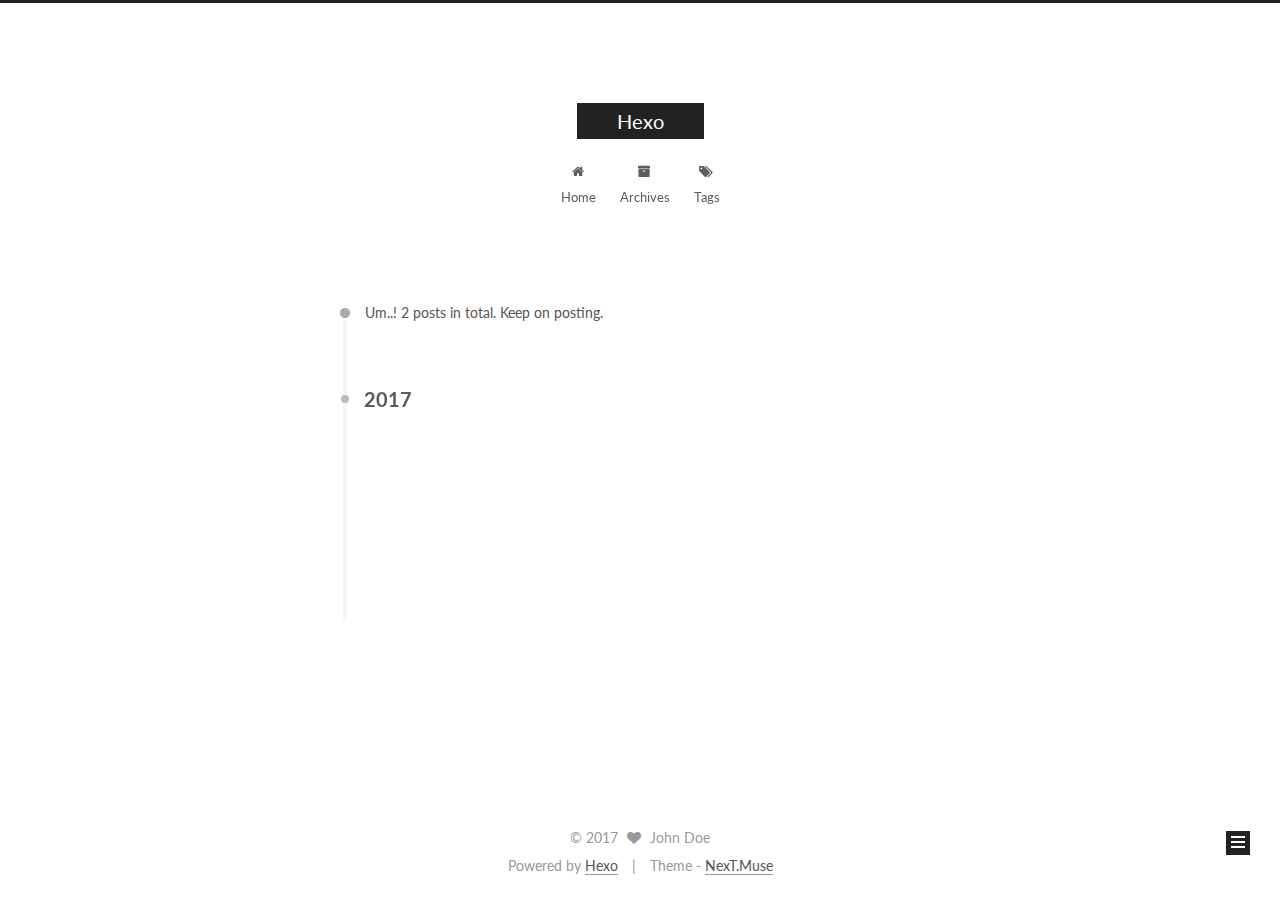
==== archives/index.html @ de11117b "Site updated: 2017-08-22 16:45:21" ====
<!DOCTYPE html>



  


<html class="theme-next muse use-motion" lang="">
<head>
  <meta charset="UTF-8"/>
<meta http-equiv="X-UA-Compatible" content="IE=edge" />
<meta name="viewport" content="width=device-width, initial-scale=1, maximum-scale=1"/>
<meta name="theme-color" content="#222">









<meta http-equiv="Cache-Control" content="no-transform" />
<meta http-equiv="Cache-Control" content="no-siteapp" />















  
  
  <link href="/lib/fancybox/source/jquery.fancybox.css?v=2.1.5" rel="stylesheet" type="text/css" />




  
  
  
  

  
    
    
  

  

  

  

  

  
    
    
    <link href="//fonts.googleapis.com/css?family=Lato:300,300italic,400,400italic,700,700italic&subset=latin,latin-ext" rel="stylesheet" type="text/css">
  






<link href="/lib/font-awesome/css/font-awesome.min.css?v=4.6.2" rel="stylesheet" type="text/css" />

<link href="/css/main.css?v=5.1.2" rel="stylesheet" type="text/css" />


  <meta name="keywords" content="Hexo, NexT" />








  <link rel="shortcut icon" type="image/x-icon" href="/favicon.ico?v=5.1.2" />






<meta property="og:type" content="website">
<meta property="og:title" content="Hexo">
<meta property="og:url" content="http://yoursite.com/archives/index.html">
<meta property="og:site_name" content="Hexo">
<meta name="twitter:card" content="summary">
<meta name="twitter:title" content="Hexo">



<script type="text/javascript" id="hexo.configurations">
  var NexT = window.NexT || {};
  var CONFIG = {
    root: '/',
    scheme: 'Muse',
    sidebar: {"position":"left","display":"post","offset":12,"offset_float":12,"b2t":false,"scrollpercent":false,"onmobile":false},
    fancybox: true,
    tabs: true,
    motion: true,
    duoshuo: {
      userId: '0',
      author: 'Author'
    },
    algolia: {
      applicationID: '',
      apiKey: '',
      indexName: '',
      hits: {"per_page":10},
      labels: {"input_placeholder":"Search for Posts","hits_empty":"We didn't find any results for the search: ${query}","hits_stats":"${hits} results found in ${time} ms"}
    }
  };
</script>



  <link rel="canonical" href="http://yoursite.com/archives/"/>





  <title>Archive | Hexo</title>
  














</head>

<body itemscope itemtype="http://schema.org/WebPage" lang="">

  
  
    
  

  <div class="container sidebar-position-left  page-archive  ">
    <div class="headband"></div>

    <header id="header" class="header" itemscope itemtype="http://schema.org/WPHeader">
      <div class="header-inner"><div class="site-brand-wrapper">
  <div class="site-meta ">
    

    <div class="custom-logo-site-title">
      <a href="/"  class="brand" rel="start">
        <span class="logo-line-before"><i></i></span>
        <span class="site-title">Hexo</span>
        <span class="logo-line-after"><i></i></span>
      </a>
    </div>
      
        <p class="site-subtitle"></p>
      
  </div>

  <div class="site-nav-toggle">
    <button>
      <span class="btn-bar"></span>
      <span class="btn-bar"></span>
      <span class="btn-bar"></span>
    </button>
  </div>
</div>

<nav class="site-nav">
  

  
    <ul id="menu" class="menu">
      
        
        <li class="menu-item menu-item-home">
          <a href="/" rel="section">
            
              <i class="menu-item-icon fa fa-fw fa-home"></i> <br />
            
            Home
          </a>
        </li>
      
        
        <li class="menu-item menu-item-archives">
          <a href="/archives/" rel="section">
            
              <i class="menu-item-icon fa fa-fw fa-archive"></i> <br />
            
            Archives
          </a>
        </li>
      
        
        <li class="menu-item menu-item-tags">
          <a href="/tags/" rel="section">
            
              <i class="menu-item-icon fa fa-fw fa-tags"></i> <br />
            
            Tags
          </a>
        </li>
      

      
    </ul>
  

  
</nav>



 </div>
    </header>

    <main id="main" class="main">
      <div class="main-inner">
        <div class="content-wrap">
          <div id="content" class="content">
            

  
  
  
  <div class="post-block archive">
    <div id="posts" class="posts-collapse">
      <span class="archive-move-on"></span>

      <span class="archive-page-counter">
        
        
        
          
        
        Um..! 2 posts in total. Keep on posting.
      </span>

      

        
        
        

        
          
          <div class="collection-title">
            <h2 class="archive-year motion-element" id="archive-year-2017">2017</h2>
          </div>
        
        

        

  <article class="post post-type-normal" itemscope itemtype="http://schema.org/Article">
    <header class="post-header">

      <h2 class="post-title">
        
            <a class="post-title-link" href="/2017/08/22/Test-Post/" itemprop="url">
              
                <span itemprop="name">Test Post</span>
              
            </a>
        
      </h2>

      <div class="post-meta">
        <time class="post-time" itemprop="dateCreated"
              datetime="2017-08-22T16:41:52+08:00"
              content="2017-08-22" >
          08-22
        </time>
      </div>

    </header>
  </article>



      

        
        
        

        
        

        

  <article class="post post-type-normal" itemscope itemtype="http://schema.org/Article">
    <header class="post-header">

      <h2 class="post-title">
        
            <a class="post-title-link" href="/2017/08/22/hello-world/" itemprop="url">
              
                <span itemprop="name">Hello World</span>
              
            </a>
        
      </h2>

      <div class="post-meta">
        <time class="post-time" itemprop="dateCreated"
              datetime="2017-08-22T16:18:40+08:00"
              content="2017-08-22" >
          08-22
        </time>
      </div>

    </header>
  </article>



      

    </div>
  </div>
  
  
  

  



          </div>
          


          

        </div>
        
          
  
  <div class="sidebar-toggle">
    <div class="sidebar-toggle-line-wrap">
      <span class="sidebar-toggle-line sidebar-toggle-line-first"></span>
      <span class="sidebar-toggle-line sidebar-toggle-line-middle"></span>
      <span class="sidebar-toggle-line sidebar-toggle-line-last"></span>
    </div>
  </div>

  <aside id="sidebar" class="sidebar">
    
    <div class="sidebar-inner">

      

      

      <section class="site-overview sidebar-panel sidebar-panel-active">
        <div class="site-author motion-element" itemprop="author" itemscope itemtype="http://schema.org/Person">
          <img class="site-author-image" itemprop="image"
               src="/images/avatar.gif"
               alt="John Doe" />
          <p class="site-author-name" itemprop="name">John Doe</p>
           
              <p class="site-description motion-element" itemprop="description"></p>
          
        </div>
        <nav class="site-state motion-element">

          
            <div class="site-state-item site-state-posts">
              <a href="/archives/">
                <span class="site-state-item-count">2</span>
                <span class="site-state-item-name">posts</span>
              </a>
            </div>
          

          

          

        </nav>

        

        <div class="links-of-author motion-element">
          
        </div>

        
        

        
        

        


      </section>

      

      

    </div>
  </aside>


        
      </div>
    </main>

    <footer id="footer" class="footer">
      <div class="footer-inner">
        <div class="copyright" >
  
  &copy; 
  <span itemprop="copyrightYear">2017</span>
  <span class="with-love">
    <i class="fa fa-heart"></i>
  </span>
  <span class="author" itemprop="copyrightHolder">John Doe</span>
</div>


<div class="powered-by">
  Powered by <a class="theme-link" href="https://hexo.io">Hexo</a>
</div>

<div class="theme-info">
  Theme -
  <a class="theme-link" href="https://github.com/iissnan/hexo-theme-next">
    NexT.Muse
  </a>
</div>


        

        
      </div>
    </footer>

    
      <div class="back-to-top">
        <i class="fa fa-arrow-up"></i>
        
      </div>
    

  </div>

  

<script type="text/javascript">
  if (Object.prototype.toString.call(window.Promise) !== '[object Function]') {
    window.Promise = null;
  }
</script>









  












  
  <script type="text/javascript" src="/lib/jquery/index.js?v=2.1.3"></script>

  
  <script type="text/javascript" src="/lib/fastclick/lib/fastclick.min.js?v=1.0.6"></script>

  
  <script type="text/javascript" src="/lib/jquery_lazyload/jquery.lazyload.js?v=1.9.7"></script>

  
  <script type="text/javascript" src="/lib/velocity/velocity.min.js?v=1.2.1"></script>

  
  <script type="text/javascript" src="/lib/velocity/velocity.ui.min.js?v=1.2.1"></script>

  
  <script type="text/javascript" src="/lib/fancybox/source/jquery.fancybox.pack.js?v=2.1.5"></script>


  


  <script type="text/javascript" src="/js/src/utils.js?v=5.1.2"></script>

  <script type="text/javascript" src="/js/src/motion.js?v=5.1.2"></script>



  
  

  
  
    <script type="text/javascript" id="motion.page.archive">
      $('.archive-year').velocity('transition.slideLeftIn');
    </script>
  


  


  <script type="text/javascript" src="/js/src/bootstrap.js?v=5.1.2"></script>



  


  




	





  





  






  





  

  

  

  

  

  

</body>
</html>
---- css/main.css ----
/* normalize.css v3.0.2 | MIT License | git.io/normalize */
html {
  font-family: sans-serif; /* 1 */
  -ms-text-size-adjust: 100%; /* 2 */
  -webkit-text-size-adjust: 100%; /* 2 */
}
body {
  margin: 0;
}
article,
aside,
details,
figcaption,
figure,
footer,
header,
hgroup,
main,
menu,
nav,
section,
summary {
  display: block;
}
audio,
canvas,
progress,
video {
  display: inline-block; /* 1 */
  vertical-align: baseline; /* 2 */
}
audio:not([controls]) {
  display: none;
  height: 0;
}
[hidden],
template {
  display: none;
}
a {
  background-color: transparent;
}
a:active,
a:hover {
  outline: 0;
}
abbr[title] {
  border-bottom: 1px dotted;
}
b,
strong {
  font-weight: bold;
}
dfn {
  font-style: italic;
}
h1 {
  font-size: 2em;
  margin: 0.67em 0;
}
mark {
  background: #ff0;
  color: #000;
}
small {
  font-size: 80%;
}
sub,
sup {
  font-size: 75%;
  line-height: 0;
  position: relative;
  vertical-align: baseline;
}
sup {
  top: -0.5em;
}
sub {
  bottom: -0.25em;
}
img {
  border: 0;
}
svg:not(:root) {
  overflow: hidden;
}
figure {
  margin: 1em 40px;
}
hr {
  -moz-box-sizing: content-box;
  box-sizing: content-box;
  height: 0;
}
pre {
  overflow: auto;
}
code,
kbd,
pre,
samp {
  font-family: monospace, monospace;
  font-size: 1em;
}
button,
input,
optgroup,
select,
textarea {
  color: inherit; /* 1 */
  font: inherit; /* 2 */
  margin: 0; /* 3 */
}
button {
  overflow: visible;
}
button,
select {
  text-transform: none;
}
button,
html input[type="button"],
input[type="reset"],
input[type="submit"] {
  -webkit-appearance: button; /* 2 */
  cursor: pointer; /* 3 */
}
button[disabled],
html input[disabled] {
  cursor: default;
}
button::-moz-focus-inner,
input::-moz-focus-inner {
  border: 0;
  padding: 0;
}
input {
  line-height: normal;
}
input[type="checkbox"],
input[type="radio"] {
  box-sizing: border-box; /* 1 */
  padding: 0; /* 2 */
}
input[type="number"]::-webkit-inner-spin-button,
input[type="number"]::-webkit-outer-spin-button {
  height: auto;
}
input[type="search"] {
  -webkit-appearance: textfield; /* 1 */
  -moz-box-sizing: content-box;
  -webkit-box-sizing: content-box; /* 2 */
  box-sizing: content-box;
}
input[type="search"]::-webkit-search-cancel-button,
input[type="search"]::-webkit-search-decoration {
  -webkit-appearance: none;
}
fieldset {
  border: 1px solid #c0c0c0;
  margin: 0 2px;
  padding: 0.35em 0.625em 0.75em;
}
legend {
  border: 0; /* 1 */
  padding: 0; /* 2 */
}
textarea {
  overflow: auto;
}
optgroup {
  font-weight: bold;
}
table {
  border-collapse: collapse;
  border-spacing: 0;
}
td,
th {
  padding: 0;
}
::selection {
  background: #262a30;
  color: #fff;
}
body {
  position: relative;
  font-family: 'Lato', "PingFang SC", "Microsoft YaHei", sans-serif;
  font-size: 14px;
  line-height: 2;
  color: #555;
  background: #fff;
}
@media (max-width: 767px) {
  body {
    padding-right: 0 !important;
  }
}
@media (min-width: 768px) and (max-width: 991px) {
  body {
    padding-right: 0 !important;
  }
}
@media (min-width: 1600px) {
  body {
    font-size: 16px;
  }
}
h1,
h2,
h3,
h4,
h5,
h6 {
  margin: 0;
  padding: 0;
  font-weight: bold;
  line-height: 1.5;
  font-family: 'Lato', "PingFang SC", "Microsoft YaHei", sans-serif;
}
h2,
h3,
h4,
h5,
h6 {
  margin: 20px 0 15px;
}
h1 {
  font-size: 22px;
}
@media (max-width: 767px) {
  h1 {
    font-size: 18px;
  }
}
h2 {
  font-size: 20px;
}
@media (max-width: 767px) {
  h2 {
    font-size: 16px;
  }
}
h3 {
  font-size: 18px;
}
@media (max-width: 767px) {
  h3 {
    font-size: 14px;
  }
}
h4 {
  font-size: 16px;
}
@media (max-width: 767px) {
  h4 {
    font-size: 12px;
  }
}
h5 {
  font-size: 14px;
}
@media (max-width: 767px) {
  h5 {
    font-size: 10px;
  }
}
h6 {
  font-size: 12px;
}
@media (max-width: 767px) {
  h6 {
    font-size: 8px;
  }
}
p {
  margin: 0 0 20px 0;
}
a {
  color: #555;
  text-decoration: none;
  border-bottom: 1px solid #999;
  word-wrap: break-word;
}
a:hover {
  color: #222;
  border-bottom-color: #222;
}
blockquote {
  margin: 0;
  padding: 0;
}
img {
  display: block;
  margin: auto;
  max-width: 100%;
  height: auto;
}
hr {
  margin: 40px 0;
  height: 3px;
  border: none;
  background-color: #ddd;
  background-image: repeating-linear-gradient(-45deg, #fff, #fff 4px, transparent 4px, transparent 8px);
}
blockquote {
  padding: 0 15px;
  color: #666;
  border-left: 4px solid #ddd;
}
blockquote cite::before {
  content: "-";
  padding: 0 5px;
}
dt {
  font-weight: 700;
}
dd {
  margin: 0;
  padding: 0;
}
.text-left {
  text-align: left;
}
.text-center {
  text-align: center;
}
.text-right {
  text-align: right;
}
.text-justify {
  text-align: justify;
}
.text-nowrap {
  white-space: nowrap;
}
.text-lowercase {
  text-transform: lowercase;
}
.text-uppercase {
  text-transform: uppercase;
}
.text-capitalize {
  text-transform: capitalize;
}
.center-block {
  display: block;
  margin-left: auto;
  margin-right: auto;
}
.clearfix:before,
.clearfix:after {
  content: " ";
  display: table;
}
.clearfix:after {
  clear: both;
}
.pullquote {
  width: 45%;
}
.pullquote.left {
  float: left;
  margin-left: 5px;
  margin-right: 10px;
}
.pullquote.right {
  float: right;
  margin-left: 10px;
  margin-right: 5px;
}
.affix.affix.affix {
  position: fixed;
}
.translation {
  margin-top: -20px;
  font-size: 14px;
  color: #999;
}
.scrollbar-measure {
  width: 100px;
  height: 100px;
  overflow: scroll;
  position: absolute;
  top: -9999px;
}
.use-motion .motion-element {
  opacity: 0;
}
table {
  margin: 20px 0;
  width: 100%;
  border-collapse: collapse;
  border-spacing: 0;
  border: 1px solid #ddd;
  font-size: 14px;
  table-layout: fixed;
  word-wrap: break-all;
}
table>tbody>tr:nth-of-type(odd) {
  background-color: #f9f9f9;
}
table>tbody>tr:hover {
  background-color: #f5f5f5;
}
caption,
th,
td {
  padding: 8px;
  text-align: left;
  vertical-align: middle;
  font-weight: normal;
}
th,
td {
  border-bottom: 3px solid #ddd;
  border-right: 1px solid #eee;
}
th {
  padding-bottom: 10px;
  font-weight: 700;
}
td {
  border-bottom-width: 1px;
}
html,
body {
  height: 100%;
}
.container {
  position: relative;
  min-height: 100%;
}
.header-inner {
  margin: 0 auto;
  padding: 100px 0 70px;
  width: 700px;
}
@media (min-width: 1600px) {
  .container .header-inner {
    width: 900px;
  }
}
.main {
  padding-bottom: 150px;
}
.main-inner {
  margin: 0 auto;
  width: 700px;
}
@media (min-width: 1600px) {
  .container .main-inner {
    width: 900px;
  }
}
.footer {
  position: absolute;
  left: 0;
  bottom: 0;
  width: 100%;
  min-height: 50px;
}
.footer-inner {
  box-sizing: border-box;
  margin: 20px auto;
  width: 700px;
}
@media (min-width: 1600px) {
  .container .footer-inner {
    width: 900px;
  }
}
pre,
.highlight {
  overflow: auto;
  margin: 20px 0;
  padding: 0;
  font-size: 13px;
  color: #4d4d4c;
  background: #f7f7f7;
  line-height: 1.6;
}
pre,
code {
  font-family: consolas, Menlo, "PingFang SC", "Microsoft YaHei", monospace;
}
code {
  padding: 2px 4px;
  word-wrap: break-word;
  color: #555;
  background: #eee;
  border-radius: 3px;
  font-size: 13px;
}
pre code {
  padding: 0;
  color: #4d4d4c;
  background: none;
  text-shadow: none;
}
.highlight {
  border-radius: 1px;
}
.highlight pre {
  border: none;
  margin: 0;
  padding: 10px 0;
}
.highlight table {
  margin: 0;
  width: auto;
  border: none;
}
.highlight td {
  border: none;
  padding: 0;
}
.highlight figcaption {
  font-size: 1em;
  color: #4d4d4c;
  line-height: 1em;
  margin-bottom: 1em;
}
.highlight figcaption:before,
.highlight figcaption:after {
  content: " ";
  display: table;
}
.highlight figcaption:after {
  clear: both;
}
.highlight figcaption a {
  float: right;
  color: #4d4d4c;
}
.highlight figcaption a:hover {
  border-bottom-color: #4d4d4c;
}
.highlight .gutter pre {
  padding-left: 10px;
  padding-right: 10px;
  color: #869194;
  text-align: right;
  background-color: #eff2f3;
}
.highlight .code pre {
  width: 100%;
  padding-left: 10px;
  padding-right: 10px;
  background-color: #f7f7f7;
}
.highlight .line {
  height: 20px;
}
.gutter {
  -webkit-user-select: none;
  -moz-user-select: none;
  -ms-user-select: none;
  user-select: none;
}
.gist table {
  width: auto;
}
.gist table td {
  border: none;
}
pre .deletion {
  background: #fdd;
}
pre .addition {
  background: #dfd;
}
pre .meta {
  color: #8959a8;
}
pre .comment {
  color: #8e908c;
}
pre .variable,
pre .attribute,
pre .tag,
pre .regexp,
pre .ruby .constant,
pre .xml .tag .title,
pre .xml .pi,
pre .xml .doctype,
pre .html .doctype,
pre .css .id,
pre .css .class,
pre .css .pseudo {
  color: #c82829;
}
pre .number,
pre .preprocessor,
pre .built_in,
pre .literal,
pre .params,
pre .constant,
pre .command {
  color: #f5871f;
}
pre .ruby .class .title,
pre .css .rules .attribute,
pre .string,
pre .value,
pre .inheritance,
pre .header,
pre .ruby .symbol,
pre .xml .cdata,
pre .special,
pre .number,
pre .formula {
  color: #718c00;
}
pre .title,
pre .css .hexcolor {
  color: #3e999f;
}
pre .function,
pre .python .decorator,
pre .python .title,
pre .ruby .function .title,
pre .ruby .title .keyword,
pre .perl .sub,
pre .javascript .title,
pre .coffeescript .title {
  color: #4271ae;
}
pre .keyword,
pre .javascript .function {
  color: #8959a8;
}
.full-image.full-image.full-image {
  border: none;
  max-width: 100%;
  width: auto;
  margin: 20px auto;
}
@media (min-width: 992px) {
  .full-image.full-image.full-image {
    max-width: none;
    width: 110%;
    margin: 25px -5%;
  }
}
.blockquote-center,
.page-home .post-type-quote blockquote,
.page-post-detail .post-type-quote blockquote {
  position: relative;
  margin: 40px 0;
  padding: 0;
  border-left: none;
  text-align: center;
}
.blockquote-center::before,
.page-home .post-type-quote blockquote::before,
.page-post-detail .post-type-quote blockquote::before,
.blockquote-center::after,
.page-home .post-type-quote blockquote::after,
.page-post-detail .post-type-quote blockquote::after {
  position: absolute;
  content: ' ';
  display: block;
  width: 100%;
  height: 24px;
  opacity: 0.2;
  background-repeat: no-repeat;
  background-position: 0 -6px;
  background-size: 22px 22px;
}
.blockquote-center::before,
.page-home .post-type-quote blockquote::before,
.page-post-detail .post-type-quote blockquote::before {
  top: -20px;
  background-image: url("../images/quote-l.svg");
  border-top: 1px solid #ccc;
}
.blockquote-center::after,
.page-home .post-type-quote blockquote::after,
.page-post-detail .post-type-quote blockquote::after {
  bottom: -20px;
  background-image: url("../images/quote-r.svg");
  border-bottom: 1px solid #ccc;
  background-position: 100% 8px;
}
.blockquote-center p,
.page-home .post-type-quote blockquote p,
.page-post-detail .post-type-quote blockquote p,
.blockquote-center div,
.page-home .post-type-quote blockquote div,
.page-post-detail .post-type-quote blockquote div {
  text-align: center;
}
.post .post-body .group-picture img {
  box-sizing: border-box;
  padding: 0 3px;
  border: none;
}
.post .group-picture-row {
  overflow: hidden;
  margin-top: 6px;
}
.post .group-picture-row:first-child {
  margin-top: 0;
}
.post .group-picture-column {
  float: left;
}
.page-post-detail .post-body .group-picture-column {
  float: none;
  margin-top: 10px;
  width: auto !important;
}
.page-post-detail .post-body .group-picture-column img {
  margin: 0 auto;
}
.page-archive .group-picture-container {
  overflow: hidden;
}
.page-archive .group-picture-row {
  float: left;
}
.page-archive .group-picture-row:first-child {
  margin-top: 6px;
}
.page-archive .group-picture-column {
  max-width: 150px;
  max-height: 150px;
}
.post-body .note {
  position: relative;
  padding: 15px;
  margin-bottom: 20px;
  border: 1px solid #eee;
  border-left-width: 5px;
  border-radius: 3px;
}
.post-body .note h2,
.post-body .note h3,
.post-body .note h4,
.post-body .note h5,
.post-body .note h6 {
  margin-top: 0;
  margin-bottom: 0;
  border-bottom: initial;
  padding-top: 0 !important;
}
.post-body .note p:first-child,
.post-body .note ul:first-child,
.post-body .note ol:first-child,
.post-body .note table:first-child,
.post-body .note pre:first-child,
.post-body .note blockquote:first-child {
  margin-top: 0;
}
.post-body .note p:last-child,
.post-body .note ul:last-child,
.post-body .note ol:last-child,
.post-body .note table:last-child,
.post-body .note pre:last-child,
.post-body .note blockquote:last-child {
  margin-bottom: 0;
}
.post-body .note.default {
  border-left-color: #777;
}
.post-body .note.default h2,
.post-body .note.default h3,
.post-body .note.default h4,
.post-body .note.default h5,
.post-body .note.default h6 {
  color: #777;
}
.post-body .note.primary {
  border-left-color: #6f42c1;
}
.post-body .note.primary h2,
.post-body .note.primary h3,
.post-body .note.primary h4,
.post-body .note.primary h5,
.post-body .note.primary h6 {
  color: #6f42c1;
}
.post-body .note.info {
  border-left-color: #428bca;
}
.post-body .note.info h2,
.post-body .note.info h3,
.post-body .note.info h4,
.post-body .note.info h5,
.post-body .note.info h6 {
  color: #428bca;
}
.post-body .note.success {
  border-left-color: #5cb85c;
}
.post-body .note.success h2,
.post-body .note.success h3,
.post-body .note.success h4,
.post-body .note.success h5,
.post-body .note.success h6 {
  color: #5cb85c;
}
.post-body .note.warning {
  border-left-color: #f0ad4e;
}
.post-body .note.warning h2,
.post-body .note.warning h3,
.post-body .note.warning h4,
.post-body .note.warning h5,
.post-body .note.warning h6 {
  color: #f0ad4e;
}
.post-body .note.danger {
  border-left-color: #d9534f;
}
.post-body .note.danger h2,
.post-body .note.danger h3,
.post-body .note.danger h4,
.post-body .note.danger h5,
.post-body .note.danger h6 {
  color: #d9534f;
}
.post-body .label {
  display: inline;
  padding: 0 2px;
  white-space: nowrap;
}
.post-body .label.default {
  background-color: #f0f0f0;
}
.post-body .label.primary {
  background-color: #efe6f7;
}
.post-body .label.info {
  background-color: #e5f2f8;
}
.post-body .label.success {
  background-color: #e7f4e9;
}
.post-body .label.warning {
  background-color: #fcf6e1;
}
.post-body .label.danger {
  background-color: #fae8eb;
}
.post-body .tabs {
  position: relative;
  display: block;
  margin-bottom: 20px;
  padding-top: 10px;
}
.post-body .tabs ul.nav-tabs {
  margin: 0;
  padding: 0;
  display: flex;
  margin-bottom: -1px;
}
@media (max-width: 413px) {
  .post-body .tabs ul.nav-tabs {
    display: block;
    margin-bottom: 5px;
  }
}
.post-body .tabs ul.nav-tabs li.tab {
  list-style-type: none !important;
  margin: 0 0.25em 0 0;
  border-top: 3px solid transparent;
  border-left: 1px solid transparent;
  border-right: 1px solid transparent;
}
@media (max-width: 413px) {
  .post-body .tabs ul.nav-tabs li.tab {
    margin: initial;
    border-top: 1px solid transparent;
    border-left: 3px solid transparent;
    border-right: 1px solid transparent;
    border-bottom: 1px solid transparent;
  }
}
.post-body .tabs ul.nav-tabs li.tab a {
  outline: 0;
  border-bottom: initial;
  display: block;
  line-height: 1.8em;
  padding: 0.25em 0.75em;
  transition-duration: 0.2s;
  transition-timing-function: ease-out;
  transition-delay: 0s;
}
.post-body .tabs ul.nav-tabs li.tab a i {
  width: 1.285714285714286em;
}
.post-body .tabs ul.nav-tabs li.tab.active {
  border-top: 3px solid #fc6423;
  border-left: 1px solid #ddd;
  border-right: 1px solid #ddd;
  background-color: #fff;
}
@media (max-width: 413px) {
  .post-body .tabs ul.nav-tabs li.tab.active {
    border-top: 1px solid #ddd;
    border-left: 3px solid #fc6423;
    border-right: 1px solid #ddd;
    border-bottom: 1px solid #ddd;
  }
}
.post-body .tabs ul.nav-tabs li.tab.active a {
  cursor: default;
  color: #555;
}
.post-body .tabs .tab-content {
  background-color: #fff;
}
.post-body .tabs .tab-content .tab-pane {
  border: 1px solid #ddd;
  padding: 20px 20px 0 20px;
}
.post-body .tabs .tab-content .tab-pane:not(.active) {
  display: none !important;
}
.post-body .tabs .tab-content .tab-pane.active {
  display: block !important;
}
.btn {
  display: inline-block;
  padding: 0 20px;
  font-size: 14px;
  color: #fff;
  background: #222;
  border: 2px solid #222;
  text-decoration: none;
  border-radius: 0;
  transition-property: background-color;
  transition-duration: 0.2s;
  transition-timing-function: ease-in-out;
  transition-delay: 0s;
}
.btn:hover,
.post-button .btn:hover {
  border-color: #222;
  color: #222;
  background: #fff;
}
.btn-bar {
  display: block;
  width: 22px;
  height: 2px;
  background: #555;
  border-radius: 1px;
}
.btn-bar+.btn-bar {
  margin-top: 4px;
}
.pagination {
  margin: 120px 0 40px;
  text-align: center;
  border-top: 1px solid #eee;
}
.page-number-basic,
.pagination .prev,
.pagination .next,
.pagination .page-number,
.pagination .space {
  display: inline-block;
  position: relative;
  top: -1px;
  margin: 0 10px;
  padding: 0 10px;
  line-height: 30px;
}
@media (max-width: 767px) {
  .page-number-basic,
  .pagination .prev,
  .pagination .next,
  .pagination .page-number,
  .pagination .space {
    margin: 0 5px;
  }
}
.pagination .prev,
.pagination .next,
.pagination .page-number {
  border-bottom: 0;
  border-top: 1px solid #eee;
  transition-property: border-color;
  transition-duration: 0.2s;
  transition-timing-function: ease-in-out;
  transition-delay: 0s;
}
.pagination .prev:hover,
.pagination .next:hover,
.pagination .page-number:hover {
  border-top-color: #222;
}
.pagination .space {
  padding: 0;
  margin: 0;
}
.pagination .prev {
  margin-left: 0;
}
.pagination .next {
  margin-right: 0;
}
.pagination .page-number.current {
  color: #fff;
  background: #ccc;
  border-top-color: #ccc;
}
@media (max-width: 767px) {
  .pagination {
    border-top: none;
  }
  .pagination .prev,
  .pagination .next,
  .pagination .page-number {
    margin-bottom: 10px;
    border-top: 0;
    border-bottom: 1px solid #eee;
  }
  .pagination .prev:hover,
  .pagination .next:hover,
  .pagination .page-number:hover {
    border-bottom-color: #222;
  }
}
.comments {
  margin: 60px 20px 0;
}
.tag-cloud {
  text-align: center;
}
.tag-cloud a {
  display: inline-block;
  margin: 10px;
}
.back-to-top {
  box-sizing: border-box;
  position: fixed;
  bottom: -100px;
  right: 30px;
  z-index: 1050;
  padding: 0 6px;
  width: 24px;
  background: #222;
  font-size: 12px;
  opacity: 1;
  color: #fff;
  cursor: pointer;
  text-align: center;
  -webkit-transform: translateZ(0);
  transition-property: bottom;
  transition-duration: 0.2s;
  transition-timing-function: ease-in-out;
  transition-delay: 0s;
}
@media (min-width: 768px) and (max-width: 991px) {
  .back-to-top {
    display: none !important;
  }
}
@media (max-width: 767px) {
  .back-to-top {
    display: none !important;
  }
}
.back-to-top.back-to-top-on {
  bottom: 19px;
}
.header {
  background: transparent;
}
.header-inner {
  position: relative;
}
.headband {
  height: 3px;
  background: #222;
}
.site-meta {
  margin: 0;
  text-align: center;
}
@media (max-width: 767px) {
  .site-meta {
    text-align: center;
  }
}
.brand {
  position: relative;
  display: inline-block;
  padding: 0 40px;
  color: #fff;
  background: #222;
  border-bottom: none;
}
.brand:hover {
  color: #fff;
}
.logo {
  display: inline-block;
  margin-right: 5px;
  line-height: 36px;
  vertical-align: top;
}
.site-title {
  display: inline-block;
  vertical-align: top;
  line-height: 36px;
  font-size: 20px;
  font-weight: normal;
  font-family: 'Lato', "PingFang SC", "Microsoft YaHei", sans-serif;
}
.site-subtitle {
  margin-top: 10px;
  font-size: 13px;
  color: #999;
}
.use-motion .brand {
  opacity: 0;
}
.use-motion .logo,
.use-motion .site-title,
.use-motion .site-subtitle {
  opacity: 0;
  position: relative;
  top: -10px;
}
.site-nav-toggle {
  display: none;
  position: absolute;
  top: 10px;
  left: 10px;
}
@media (max-width: 767px) {
  .site-nav-toggle {
    display: block;
  }
}
.site-nav-toggle button {
  margin-top: 2px;
  padding: 9px 10px;
  background: transparent;
  border: none;
}
@media (max-width: 767px) {
  .site-nav {
    display: none;
    margin: 0 -10px;
    padding: 0 10px;
    clear: both;
    border-top: 1px solid #ddd;
  }
}
@media (min-width: 768px) and (max-width: 991px) {
  .site-nav {
    display: block !important;
  }
}
@media (min-width: 992px) {
  .site-nav {
    display: block !important;
  }
}
.menu {
  margin-top: 20px;
  padding-left: 0;
  text-align: center;
}
.menu .menu-item {
  display: inline-block;
  margin: 0 10px;
  list-style: none;
}
@media screen and (max-width: 767px) {
  .menu .menu-item {
    margin-top: 10px;
  }
}
.menu .menu-item a {
  display: block;
  font-size: 13px;
  line-height: inherit;
  border-bottom: 1px solid transparent;
  transition-property: border-color;
  transition-duration: 0.2s;
  transition-timing-function: ease-in-out;
  transition-delay: 0s;
}
.menu .menu-item a:hover {
  border-bottom-color: #222;
}
.menu .menu-item .fa {
  margin-right: 5px;
}
.use-motion .menu-item {
  opacity: 0;
}
.post-body {
  font-family: 'Lato', "PingFang SC", "Microsoft YaHei", sans-serif;
}
@media (max-width: 767px) {
  .post-body {
    word-break: break-word;
  }
}
.post-body .fancybox img {
  display: block !important;
  margin: 0 auto;
  cursor: pointer;
  cursor: zoom-in;
  cursor: -webkit-zoom-in;
}
.post-body .image-caption,
.post-body .figure .caption {
  margin: 10px auto 15px;
  text-align: center;
  font-size: 14px;
  color: #999;
  font-weight: bold;
  line-height: 1;
}
.post-sticky-flag {
  display: inline-block;
  font-size: 16px;
  -ms-transform: rotate(30deg);
  -webkit-transform: rotate(30deg);
  -moz-transform: rotate(30deg);
  -ms-transform: rotate(30deg);
  -o-transform: rotate(30deg);
  transform: rotate(30deg);
}
.posts-expand {
  padding-top: 40px;
}
@media (max-width: 767px) {
  .posts-expand {
    margin: 0 20px;
  }
  .post-body pre {
    padding: 10px;
  }
  .post-body pre .gutter pre {
    padding-right: 10px;
  }
  .post-body .highlight {
    margin-left: 0px;
    margin-right: 0px;
    padding: 0;
  }
  .post-body .highlight .gutter pre {
    padding-right: 10px;
  }
}
@media (min-width: 992px) {
  .posts-expand .post-body {
    text-align: justify;
  }
}
.posts-expand .post-body h2,
.posts-expand .post-body h3,
.posts-expand .post-body h4,
.posts-expand .post-body h5,
.posts-expand .post-body h6 {
  padding-top: 10px;
}
.posts-expand .post-body h2 .header-anchor,
.posts-expand .post-body h3 .header-anchor,
.posts-expand .post-body h4 .header-anchor,
.posts-expand .post-body h5 .header-anchor,
.posts-expand .post-body h6 .header-anchor {
  float: right;
  margin-left: 10px;
  color: #ccc;
  border-bottom-style: none;
  visibility: hidden;
}
.posts-expand .post-body h2 .header-anchor:hover,
.posts-expand .post-body h3 .header-anchor:hover,
.posts-expand .post-body h4 .header-anchor:hover,
.posts-expand .post-body h5 .header-anchor:hover,
.posts-expand .post-body h6 .header-anchor:hover {
  color: inherit;
}
.posts-expand .post-body h2:hover .header-anchor,
.posts-expand .post-body h3:hover .header-anchor,
.posts-expand .post-body h4:hover .header-anchor,
.posts-expand .post-body h5:hover .header-anchor,
.posts-expand .post-body h6:hover .header-anchor {
  visibility: visible;
}
.posts-expand .post-body ul li {
  list-style: circle;
}
.posts-expand .post-body img {
  box-sizing: border-box;
  margin: auto;
  padding: 3px;
  border: 1px solid #ddd;
}
.posts-expand .fancybox img {
  margin: 0 auto;
}
@media (max-width: 767px) {
  .posts-collapse {
    margin: 0 20px;
  }
  .posts-collapse .post-title,
  .posts-collapse .post-meta {
    display: block;
    width: auto;
    text-align: left;
  }
}
.posts-collapse {
  position: relative;
  z-index: 1010;
  margin-left: 55px;
}
.posts-collapse::after {
  content: " ";
  position: absolute;
  top: 20px;
  left: 0;
  margin-left: -2px;
  width: 4px;
  height: 100%;
  background: #f5f5f5;
  z-index: -1;
}
@media (max-width: 767px) {
  .posts-collapse {
    margin: 0 20px;
  }
}
.posts-collapse .collection-title {
  position: relative;
  margin: 60px 0;
}
.posts-collapse .collection-title h1,
.posts-collapse .collection-title h2 {
  margin-left: 20px;
}
.posts-collapse .collection-title small {
  color: #bbb;
  margin-left: 5px;
}
.posts-collapse .collection-title::before {
  content: " ";
  position: absolute;
  left: 0;
  top: 50%;
  margin-left: -4px;
  margin-top: -4px;
  width: 8px;
  height: 8px;
  background: #bbb;
  border-radius: 50%;
}
.posts-collapse .post {
  margin: 30px 0;
}
.posts-collapse .post-header {
  position: relative;
  transition-duration: 0.2s;
  transition-timing-function: ease-in-out;
  transition-delay: 0s;
  transition-property: border;
  border-bottom: 1px dashed #ccc;
}
.posts-collapse .post-header::before {
  content: " ";
  position: absolute;
  left: 0;
  top: 12px;
  width: 6px;
  height: 6px;
  margin-left: -4px;
  background: #bbb;
  border-radius: 50%;
  border: 1px solid #fff;
  transition-duration: 0.2s;
  transition-timing-function: ease-in-out;
  transition-delay: 0s;
  transition-property: background;
}
.posts-collapse .post-header:hover {
  border-bottom-color: #666;
}
.posts-collapse .post-header:hover::before {
  background: #222;
}
.posts-collapse .post-meta {
  position: absolute;
  font-size: 12px;
  left: 20px;
  top: 5px;
}
.posts-collapse .post-comments-count {
  display: none;
}
.posts-collapse .post-title {
  margin-left: 60px;
  font-size: 16px;
  font-weight: normal;
  line-height: inherit;
}
.posts-collapse .post-title::after {
  margin-left: 3px;
  opacity: 0.6;
}
.posts-collapse .post-title a {
  color: #666;
  border-bottom: none;
}
.page-home .post-type-quote .post-header,
.page-post-detail .post-type-quote .post-header,
.page-home .post-type-quote .post-tags,
.page-post-detail .post-type-quote .post-tags {
  display: none;
}
.posts-expand .post-title {
  font-size: 26px;
  text-align: center;
  word-break: break-word;
  font-weight: 400;
}
@media (max-width: 767px) {
  .posts-expand .post-title {
    font-size: 22px;
  }
}
.posts-expand .post-title-link {
  display: inline-block;
  position: relative;
  color: #555;
  border-bottom: none;
  line-height: 1.2;
  vertical-align: top;
}
.posts-expand .post-title-link::before {
  content: "";
  position: absolute;
  width: 100%;
  height: 2px;
  bottom: 0;
  left: 0;
  background-color: #000;
  visibility: hidden;
  -webkit-transform: scaleX(0);
  -moz-transform: scaleX(0);
  -ms-transform: scaleX(0);
  -o-transform: scaleX(0);
  transform: scaleX(0);
  transition-duration: 0.2s;
  transition-timing-function: ease-in-out;
  transition-delay: 0s;
}
.posts-expand .post-title-link:hover::before {
  visibility: visible;
  -webkit-transform: scaleX(1);
  -moz-transform: scaleX(1);
  -ms-transform: scaleX(1);
  -o-transform: scaleX(1);
  transform: scaleX(1);
}
.posts-expand .post-title-link .fa {
  font-size: 16px;
}
.posts-expand .post-meta {
  margin: 3px 0 60px 0;
  color: #999;
  font-family: 'Lato', "PingFang SC", "Microsoft YaHei", sans-serif;
  font-size: 12px;
  text-align: center;
}
.posts-expand .post-meta .post-category-list {
  display: inline-block;
  margin: 0;
  padding: 3px;
}
.posts-expand .post-meta .post-category-list-link {
  color: #999;
}
.posts-expand .post-meta .post-description {
  font-size: 14px;
  margin-top: 2px;
}
.post-wordcount {
  display: inline-block;
}
.post-meta-divider {
  margin: 0 0.5em;
}
.post-meta-item-icon {
  margin-right: 3px;
}
@media (min-width: 768px) and (max-width: 991px) {
  .post-meta-item-icon {
    display: inline-block;
  }
}
@media (max-width: 767px) {
  .post-meta-item-icon {
    display: inline-block;
  }
}
@media (min-width: 768px) and (max-width: 991px) {
  .post-meta-item-text {
    display: none;
  }
}
@media (max-width: 767px) {
  .post-meta-item-text {
    display: none;
  }
}
@media (max-width: 767px) {
  .posts-expand .post-comments-count {
    display: none;
  }
}
.post-button {
  margin-top: 50px;
}
.post-button .btn {
  color: #fff;
  font-size: 14px;
  background: #222;
  border-radius: 0;
  line-height: 2;
  margin: 0 4px 8px 4px;
}
.post-button .fa-fw {
  width: 1.285714285714286em;
  text-align: left;
}
.posts-expand .post-tags {
  margin-top: 40px;
  text-align: center;
}
.posts-expand .post-tags a {
  display: inline-block;
  margin-right: 10px;
  font-size: 13px;
}
.post-nav {
  display: table;
  margin-top: 15px;
  width: 100%;
  border-top: 1px solid #eee;
}
.post-nav-divider {
  display: table-cell;
  width: 10%;
}
.post-nav-item {
  display: table-cell;
  padding: 10px 0 0 0;
  width: 45%;
  vertical-align: top;
}
.post-nav-item a {
  position: relative;
  display: block;
  line-height: 25px;
  font-size: 14px;
  color: #555;
  border-bottom: none;
}
.post-nav-item a:hover {
  color: #222;
  border-bottom: none;
}
.post-nav-item a:active {
  top: 2px;
}
.post-nav-item .fa {
  position: absolute;
  top: 8px;
  left: 0;
  font-size: 12px;
}
.post-nav-next a {
  padding-left: 15px;
}
.post-nav-prev {
  text-align: right;
}
.post-nav-prev a {
  padding-right: 15px;
}
.post-nav-prev .fa {
  right: 0;
  left: auto;
}
.posts-expand .post-eof {
  display: block;
  margin: 80px auto 60px;
  width: 8%;
  height: 1px;
  background: #ccc;
  text-align: center;
}
.post:last-child .post-eof.post-eof.post-eof {
  display: none;
}
.post-gallery {
  display: table;
  table-layout: fixed;
  width: 100%;
  border-collapse: separate;
}
.post-gallery-row {
  display: table-row;
}
.post-gallery .post-gallery-img {
  display: table-cell;
  text-align: center;
  vertical-align: middle;
  border: none;
}
.post-gallery .post-gallery-img img {
  max-width: 100%;
  max-height: 100%;
  border: none;
}
.fancybox-close,
.fancybox-close:hover {
  border: none;
}
.rtl.post-body p,
.rtl.post-body a,
.rtl.post-body h1,
.rtl.post-body h2,
.rtl.post-body h3,
.rtl.post-body h4,
.rtl.post-body h5,
.rtl.post-body h6,
.rtl.post-body li,
.rtl.post-body ul,
.rtl.post-body ol {
  direction: rtl;
  font-family: UKIJ Ekran;
}
.rtl.post-title {
  font-family: UKIJ Ekran;
}
.sidebar {
  position: fixed;
  right: 0;
  top: 0;
  bottom: 0;
  width: 0;
  z-index: 1040;
  box-shadow: inset 0 2px 6px #000;
  background: #222;
  -webkit-transform: translateZ(0);
}
.sidebar a {
  color: #999;
  border-bottom-color: #555;
}
.sidebar a:hover {
  color: #eee;
}
@media (min-width: 768px) and (max-width: 991px) {
  .sidebar {
    display: none !important;
  }
}
@media (max-width: 767px) {
  .sidebar {
    display: none !important;
  }
}
.sidebar-inner {
  position: relative;
  padding: 20px 10px;
  color: #999;
  text-align: center;
}
.sidebar-toggle {
  position: fixed;
  right: 30px;
  bottom: 45px;
  width: 14px;
  height: 14px;
  padding: 5px;
  background: #222;
  line-height: 0;
  z-index: 1050;
  cursor: pointer;
  -webkit-transform: translateZ(0);
}
@media (min-width: 768px) and (max-width: 991px) {
  .sidebar-toggle {
    display: none !important;
  }
}
@media (max-width: 767px) {
  .sidebar-toggle {
    display: none !important;
  }
}
.sidebar-toggle-line {
  position: relative;
  display: inline-block;
  vertical-align: top;
  height: 2px;
  width: 100%;
  background: #fff;
  margin-top: 3px;
}
.sidebar-toggle-line:first-child {
  margin-top: 0;
}
.site-author-image {
  display: block;
  margin: 0 auto;
  padding: 2px;
  max-width: 96px;
  height: auto;
  border: 2px solid #333;
}
.site-author-name {
  margin: 5px 0 0;
  text-align: center;
  color: #f5f5f5;
  font-weight: normal;
}
.site-description {
  margin-top: 5px;
  text-align: center;
  font-size: 14px;
  color: #999;
}
.site-state {
  overflow: hidden;
  line-height: 1.4;
  white-space: nowrap;
  text-align: center;
}
.site-state-item {
  display: inline-block;
  padding: 0 15px;
  border-left: 1px solid #333;
}
.site-state-item:first-child {
  border-left: none;
}
.site-state-item a {
  border-bottom: none;
}
.site-state-item-count {
  display: block;
  text-align: center;
  color: inherit;
  font-weight: 600;
  font-size: 18px;
}
.site-state-item-name {
  font-size: 13px;
  color: inherit;
}
.feed-link {
  margin-top: 20px;
}
.feed-link a {
  display: inline-block;
  padding: 0 15px;
  color: #fc6423;
  border: 1px solid #fc6423;
  border-radius: 4px;
}
.feed-link a i {
  color: #fc6423;
  font-size: 14px;
}
.feed-link a:hover {
  color: #fff;
  background: #fc6423;
}
.feed-link a:hover i {
  color: #fff;
}
.links-of-author {
  margin-top: 20px;
  display: flex;
  flex-wrap: wrap;
  justify-content: center;
}
.links-of-author a {
  display: inline-block;
  vertical-align: middle;
  margin-right: 10px;
  margin-bottom: 10px;
  border-bottom-color: #555;
  font-size: 13px;
}
.links-of-author a:before {
  display: inline-block;
  vertical-align: middle;
  margin-right: 3px;
  content: " ";
  width: 4px;
  height: 4px;
  border-radius: 50%;
  background: #b00b9c;
}
.links-of-blogroll {
  font-size: 13px;
}
.links-of-blogroll-title {
  margin-top: 20px;
  font-size: 14px;
  font-weight: 600;
}
.links-of-blogroll-list {
  margin: 0;
  padding: 0;
  list-style: none;
}
.links-of-blogroll-item {
  padding: 2px 10px;
}
.sidebar-nav {
  margin: 0 0 20px;
  padding-left: 0;
}
.sidebar-nav li {
  display: inline-block;
  cursor: pointer;
  border-bottom: 1px solid transparent;
  font-size: 14px;
  color: #555;
}
.sidebar-nav li:hover {
  color: #f5f5f5;
}
.page-post-detail .sidebar-nav-toc {
  padding: 0 5px;
}
.page-post-detail .sidebar-nav-overview {
  margin-left: 10px;
}
.sidebar-nav .sidebar-nav-active {
  color: #87daff;
  border-bottom-color: #87daff;
}
.sidebar-nav .sidebar-nav-active:hover {
  color: #87daff;
}
.sidebar-panel {
  display: none;
}
.sidebar-panel-active {
  display: block;
}
.post-toc-empty {
  font-size: 14px;
  color: #666;
}
.post-toc-wrap {
  overflow: hidden;
}
.post-toc {
  overflow: auto;
}
.post-toc ol {
  margin: 0;
  padding: 0 2px 5px 10px;
  text-align: left;
  list-style: none;
  font-size: 14px;
}
.post-toc ol > ol {
  padding-left: 0;
}
.post-toc ol a {
  transition-duration: 0.2s;
  transition-timing-function: ease-in-out;
  transition-delay: 0s;
  transition-property: all;
  color: #999;
  border-bottom-color: #555;
}
.post-toc ol a:hover {
  color: #ccc;
  border-bottom-color: #ccc;
}
.post-toc .nav-item {
  overflow: hidden;
  text-overflow: ellipsis;
  white-space: nowrap;
  line-height: 1.8;
}
.post-toc .nav .nav-child {
  display: none;
}
.post-toc .nav .active > .nav-child {
  display: block;
}
.post-toc .nav .active-current > .nav-child {
  display: block;
}
.post-toc .nav .active-current > .nav-child > .nav-item {
  display: block;
}
.post-toc .nav .active > a {
  color: #87daff;
  border-bottom-color: #87daff;
}
.post-toc .nav .active-current > a {
  color: #87daff;
}
.post-toc .nav .active-current > a:hover {
  color: #87daff;
}
.footer {
  font-size: 14px;
  color: #999;
}
.footer img {
  border: none;
}
.footer-inner {
  text-align: center;
}
.with-love {
  display: inline-block;
  margin: 0 5px;
}
.powered-by,
.theme-info {
  display: inline-block;
}
.powered-by {
  margin-right: 10px;
}
.powered-by::after {
  content: "|";
  padding-left: 10px;
}
.cc-license {
  margin-top: 10px;
  text-align: center;
}
.cc-license .cc-opacity {
  opacity: 0.7;
  border-bottom: none;
}
.cc-license .cc-opacity:hover {
  opacity: 0.9;
}
.cc-license img {
  display: inline-block;
}
.theme-next #ds-thread #ds-reset {
  color: #555;
}
.theme-next #ds-thread #ds-reset .ds-replybox {
  margin-bottom: 30px;
}
.theme-next #ds-thread #ds-reset .ds-replybox .ds-avatar,
.theme-next #ds-reset .ds-avatar img {
  box-shadow: none;
}
.theme-next #ds-thread #ds-reset .ds-textarea-wrapper {
  border-color: #c7d4e1;
  background: none;
  border-top-right-radius: 3px;
  border-top-left-radius: 3px;
}
.theme-next #ds-thread #ds-reset .ds-textarea-wrapper textarea {
  height: 60px;
}
.theme-next #ds-reset .ds-rounded-top {
  border-radius: 0;
}
.theme-next #ds-thread #ds-reset .ds-post-toolbar {
  box-sizing: border-box;
  border: 1px solid #c7d4e1;
  background: #f6f8fa;
}
.theme-next #ds-thread #ds-reset .ds-post-options {
  height: 40px;
  border: none;
  background: none;
}
.theme-next #ds-thread #ds-reset .ds-toolbar-buttons {
  top: 11px;
}
.theme-next #ds-thread #ds-reset .ds-sync {
  top: 5px;
}
.theme-next #ds-thread #ds-reset .ds-post-button {
  top: 4px;
  right: 5px;
  width: 90px;
  height: 30px;
  border: 1px solid #c5ced7;
  border-radius: 3px;
  background-image: linear-gradient(#fbfbfc, #f5f7f9);
  color: #60676d;
}
.theme-next #ds-thread #ds-reset .ds-post-button:hover {
  background-position: 0 -30px;
  color: #60676d;
}
.theme-next #ds-thread #ds-reset .ds-comments-info {
  padding: 10px 0;
}
.theme-next #ds-thread #ds-reset .ds-sort {
  display: none;
}
.theme-next #ds-thread #ds-reset li.ds-tab a.ds-current {
  border: none;
  background: #f6f8fa;
  color: #60676d;
}
.theme-next #ds-thread #ds-reset li.ds-tab a.ds-current:hover {
  background-color: #e9f0f7;
  color: #60676d;
}
.theme-next #ds-thread #ds-reset li.ds-tab a {
  border-radius: 2px;
  padding: 5px;
}
.theme-next #ds-thread #ds-reset .ds-login-buttons p {
  color: #999;
  line-height: 36px;
}
.theme-next #ds-thread #ds-reset .ds-login-buttons .ds-service-list li {
  height: 28px;
}
.theme-next #ds-thread #ds-reset .ds-service-list a {
  background: none;
  padding: 5px;
  border: 1px solid;
  border-radius: 3px;
  text-align: center;
}
.theme-next #ds-thread #ds-reset .ds-service-list a:hover {
  color: #fff;
  background: #666;
}
.theme-next #ds-thread #ds-reset .ds-service-list .ds-weibo {
  color: #fc9b00;
  border-color: #fc9b00;
}
.theme-next #ds-thread #ds-reset .ds-service-list .ds-weibo:hover {
  background: #fc9b00;
}
.theme-next #ds-thread #ds-reset .ds-service-list .ds-qq {
  color: #60a3ec;
  border-color: #60a3ec;
}
.theme-next #ds-thread #ds-reset .ds-service-list .ds-qq:hover {
  background: #60a3ec;
}
.theme-next #ds-thread #ds-reset .ds-service-list .ds-renren {
  color: #2e7ac4;
  border-color: #2e7ac4;
}
.theme-next #ds-thread #ds-reset .ds-service-list .ds-renren:hover {
  background: #2e7ac4;
}
.theme-next #ds-thread #ds-reset .ds-service-list .ds-douban {
  color: #37994c;
  border-color: #37994c;
}
.theme-next #ds-thread #ds-reset .ds-service-list .ds-douban:hover {
  background: #37994c;
}
.theme-next #ds-thread #ds-reset .ds-service-list .ds-kaixin {
  color: #fef20d;
  border-color: #fef20d;
}
.theme-next #ds-thread #ds-reset .ds-service-list .ds-kaixin:hover {
  background: #fef20d;
}
.theme-next #ds-thread #ds-reset .ds-service-list .ds-netease {
  color: #f00;
  border-color: #f00;
}
.theme-next #ds-thread #ds-reset .ds-service-list .ds-netease:hover {
  background: #f00;
}
.theme-next #ds-thread #ds-reset .ds-service-list .ds-sohu {
  color: #ffcb05;
  border-color: #ffcb05;
}
.theme-next #ds-thread #ds-reset .ds-service-list .ds-sohu:hover {
  background: #ffcb05;
}
.theme-next #ds-thread #ds-reset .ds-service-list .ds-baidu {
  color: #2831e0;
  border-color: #2831e0;
}
.theme-next #ds-thread #ds-reset .ds-service-list .ds-baidu:hover {
  background: #2831e0;
}
.theme-next #ds-thread #ds-reset .ds-service-list .ds-google {
  color: #166bec;
  border-color: #166bec;
}
.theme-next #ds-thread #ds-reset .ds-service-list .ds-google:hover {
  background: #166bec;
}
.theme-next #ds-thread #ds-reset .ds-service-list .ds-weixin {
  color: #00ce0d;
  border-color: #00ce0d;
}
.theme-next #ds-thread #ds-reset .ds-service-list .ds-weixin:hover {
  background: #00ce0d;
}
.theme-next #ds-thread #ds-reset .ds-service-list .ds-more-services {
  border: none;
}
.theme-next #ds-thread #ds-reset .ds-service-list .ds-more-services:hover {
  background: none;
}
.theme-next #ds-reset .duoshuo-ua-admin {
  display: inline-block;
  color: #f00;
}
.theme-next #ds-reset .duoshuo-ua-platform,
.theme-next #ds-reset .duoshuo-ua-browser {
  color: #ccc;
}
.theme-next #ds-reset .duoshuo-ua-platform .fa,
.theme-next #ds-reset .duoshuo-ua-browser .fa {
  display: inline-block;
  margin-right: 3px;
}
.theme-next #ds-reset .duoshuo-ua-separator {
  display: inline-block;
  margin-left: 5px;
}
.theme-next .this_ua {
  background-color: #ccc !important;
  border-radius: 4px;
  padding: 0 5px !important;
  margin: 1px 1px !important;
  border: 1px solid #bbb !important;
  color: #fff;
  display: inline-block !important;
}
.theme-next .this_ua.admin {
  background-color: #d9534f !important;
  border-color: #d9534f !important;
}
.theme-next .this_ua.platform.iOS,
.theme-next .this_ua.platform.Mac,
.theme-next .this_ua.platform.Windows {
  background-color: #39b3d7 !important;
  border-color: #46b8da !important;
}
.theme-next .this_ua.platform.Linux {
  background-color: #3a3a3a !important;
  border-color: #1f1f1f !important;
}
.theme-next .this_ua.platform.Android {
  background-color: #00c47d !important;
  border-color: #01b171 !important;
}
.theme-next .this_ua.browser.Mobile,
.theme-next .this_ua.browser.Chrome {
  background-color: #5cb85c !important;
  border-color: #4cae4c !important;
}
.theme-next .this_ua.browser.Firefox {
  background-color: #f0ad4e !important;
  border-color: #eea236 !important;
}
.theme-next .this_ua.browser.Maxthon,
.theme-next .this_ua.browser.IE {
  background-color: #428bca !important;
  border-color: #357ebd !important;
}
.theme-next .this_ua.browser.baidu,
.theme-next .this_ua.browser.UCBrowser,
.theme-next .this_ua.browser.Opera {
  background-color: #d9534f !important;
  border-color: #d43f3a !important;
}
.theme-next .this_ua.browser.Android,
.theme-next .this_ua.browser.QQBrowser {
  background-color: #78ace9 !important;
  border-color: #4cae4c !important;
}
.post-spread {
  margin-top: 20px;
  text-align: center;
}
.jiathis_style {
  display: inline-block;
}
.jiathis_style a {
  border: none;
}
.fa {
  font-family: FontAwesome !important;
}
.post-spread {
  margin-top: 20px;
  text-align: center;
}
.bdshare-slide-button-box a {
  border: none;
}
.bdsharebuttonbox {
  display: inline-block;
}
.bdsharebuttonbox a {
  border: none;
}
.local-search-pop-overlay {
  position: fixed;
  width: 100%;
  height: 100%;
  top: 0;
  left: 0;
  z-index: 2080;
  background-color: rgba(0,0,0,0.3);
}
.local-search-popup {
  display: none;
  position: fixed;
  top: 10%;
  left: 50%;
  margin-left: -350px;
  width: 700px;
  height: 80%;
  padding: 0;
  background: #fff;
  color: #333;
  z-index: 9999;
  border-radius: 5px;
}
@media (max-width: 767px) {
  .local-search-popup {
    padding: 0;
    top: 0;
    left: 0;
    margin: 0;
    width: 100%;
    height: 100%;
    border-radius: 0;
  }
}
.local-search-popup ul.search-result-list {
  padding: 0;
  margin: 0 5px;
}
.local-search-popup p.search-result {
  border-bottom: 1px dashed #ccc;
  padding: 5px 0;
}
.local-search-popup a.search-result-title {
  font-weight: bold;
  font-size: 16px;
}
.local-search-popup .search-keyword {
  border-bottom: 1px dashed #f00;
  font-weight: bold;
  color: #f00;
}
.local-search-popup .local-search-header {
  padding: 5px;
  height: 36px;
  background: #f5f5f5;
  border-top-left-radius: 5px;
  border-top-right-radius: 5px;
}
.local-search-popup #local-search-result {
  overflow: auto;
  position: relative;
  padding: 5px 25px;
  height: calc(100% - 55px);
}
.local-search-popup .local-search-input-wrapper {
  display: inline-block;
  width: calc(100% - 90px);
  height: 36px;
  line-height: 36px;
  padding: 0 5px;
}
.local-search-popup .local-search-input-wrapper input {
  padding: 8px 0;
  height: 20px;
  display: block;
  width: 100%;
  outline: none;
  border: none;
  background: transparent;
  vertical-align: middle;
}
.local-search-popup .search-icon,
.local-search-popup .popup-btn-close {
  display: inline-block;
  font-size: 18px;
  color: #999;
  height: 36px;
  width: 18px;
  padding-left: 10px;
  padding-right: 10px;
}
.local-search-popup .search-icon {
  float: left;
}
.local-search-popup .popup-btn-close {
  border-left: 1px solid #eee;
  float: right;
  cursor: pointer;
}
.local-search-popup #no-result {
  position: absolute;
  left: 50%;
  top: 50%;
  -webkit-transform: translate(-50%, -50%);
  -webkit-transform: translate(-50%, -50%);
  -moz-transform: translate(-50%, -50%);
  -ms-transform: translate(-50%, -50%);
  -o-transform: translate(-50%, -50%);
  transform: translate(-50%, -50%);
  color: #ccc;
}
.site-uv,
.site-pv,
.page-pv {
  display: inline-block;
}
.site-uv .busuanzi-value,
.site-pv .busuanzi-value,
.page-pv .busuanzi-value {
  margin: 0 5px;
}
.site-uv {
  margin-right: 10px;
}
.site-uv::after {
  content: "|";
  padding-left: 10px;
}
.use-motion .post {
  opacity: 0;
}
.page-archive .archive-page-counter {
  position: relative;
  top: 3px;
  left: 20px;
}
@media (max-width: 767px) {
  .page-archive .archive-page-counter {
    top: 5px;
  }
}
.page-archive .posts-collapse .archive-move-on {
  position: absolute;
  top: 11px;
  left: 0;
  margin-left: -6px;
  width: 10px;
  height: 10px;
  opacity: 0.5;
  background: #555;
  border: 1px solid #fff;
  border-radius: 50%;
}
.category-all-page .category-all-title {
  text-align: center;
}
.category-all-page .category-all {
  margin-top: 20px;
}
.category-all-page .category-list {
  margin: 0;
  padding: 0;
  list-style: none;
}
.category-all-page .category-list-item {
  margin: 5px 10px;
}
.category-all-page .category-list-count {
  color: #bbb;
}
.category-all-page .category-list-count:before {
  display: inline;
  content: " (";
}
.category-all-page .category-list-count:after {
  display: inline;
  content: ") ";
}
.category-all-page .category-list-child {
  padding-left: 10px;
}
#schedule ul#event-list {
  padding-left: 30px;
}
#schedule ul#event-list hr {
  margin: 20px 0 45px 0 !important;
  background: #222;
}
#schedule ul#event-list hr:after {
  display: inline-block;
  content: 'NOW';
  background: #222;
  color: #fff;
  font-weight: bold;
  text-align: right;
  padding: 0 5px;
}
#schedule ul#event-list li.event {
  margin: 20px 0px;
  background: #f9f9f9;
  padding-left: 10px;
  min-height: 40px;
}
#schedule ul#event-list li.event h2.event-summary {
  margin: 0;
  padding-bottom: 3px;
}
#schedule ul#event-list li.event h2.event-summary:before {
  display: inline-block;
  font-family: FontAwesome;
  font-size: 8px;
  content: '\f111';
  vertical-align: middle;
  margin-right: 25px;
  color: #bbb;
}
#schedule ul#event-list li.event span.event-relative-time {
  display: inline-block;
  font-size: 12px;
  font-weight: 400;
  padding-left: 12px;
  color: #bbb;
}
#schedule ul#event-list li.event span.event-details {
  display: block;
  color: #bbb;
  margin-left: 56px;
  padding-top: 3px;
  padding-bottom: 6px;
  text-indent: -24px;
  line-height: 18px;
}
#schedule ul#event-list li.event span.event-details:before {
  text-indent: 0;
  display: inline-block;
  width: 14px;
  font-family: FontAwesome;
  text-align: center;
  margin-right: 9px;
  color: #bbb;
}
#schedule ul#event-list li.event span.event-details.event-location:before {
  content: '\f041';
}
#schedule ul#event-list li.event span.event-details.event-duration:before {
  content: '\f017';
}
#schedule ul#event-list li.event-past {
  background: #fcfcfc;
}
#schedule ul#event-list li.event-past > * {
  opacity: 0.6;
}
#schedule ul#event-list li.event-past h2.event-summary {
  color: #bbb;
}
#schedule ul#event-list li.event-past h2.event-summary:before {
  color: #dfdfdf;
}
#schedule ul#event-list li.event-now {
  background: #222;
  color: #fff;
  padding: 15px 0 15px 10px;
}
#schedule ul#event-list li.event-now h2.event-summary:before {
  -webkit-transform: scale(1.2);
  -moz-transform: scale(1.2);
  -ms-transform: scale(1.2);
  -o-transform: scale(1.2);
  transform: scale(1.2);
  color: #fff;
  animation: dot-flash 1s alternate infinite ease-in-out;
}
#schedule ul#event-list li.event-now * {
  color: #fff !important;
}
@-moz-keyframes dot-flash {
  from {
    opacity: 1;
    -webkit-transform: scale(1.1);
    -moz-transform: scale(1.1);
    -ms-transform: scale(1.1);
    -o-transform: scale(1.1);
    transform: scale(1.1);
  }
  to {
    opacity: 0;
    -webkit-transform: scale(1);
    -moz-transform: scale(1);
    -ms-transform: scale(1);
    -o-transform: scale(1);
    transform: scale(1);
  }
}
@-webkit-keyframes dot-flash {
  from {
    opacity: 1;
    -webkit-transform: scale(1.1);
    -moz-transform: scale(1.1);
    -ms-transform: scale(1.1);
    -o-transform: scale(1.1);
    transform: scale(1.1);
  }
  to {
    opacity: 0;
    -webkit-transform: scale(1);
    -moz-transform: scale(1);
    -ms-transform: scale(1);
    -o-transform: scale(1);
    transform: scale(1);
  }
}
@-o-keyframes dot-flash {
  from {
    opacity: 1;
    -webkit-transform: scale(1.1);
    -moz-transform: scale(1.1);
    -ms-transform: scale(1.1);
    -o-transform: scale(1.1);
    transform: scale(1.1);
  }
  to {
    opacity: 0;
    -webkit-transform: scale(1);
    -moz-transform: scale(1);
    -ms-transform: scale(1);
    -o-transform: scale(1);
    transform: scale(1);
  }
}
@keyframes dot-flash {
  from {
    opacity: 1;
    -webkit-transform: scale(1.1);
    -moz-transform: scale(1.1);
    -ms-transform: scale(1.1);
    -o-transform: scale(1.1);
    transform: scale(1.1);
  }
  to {
    opacity: 0;
    -webkit-transform: scale(1);
    -moz-transform: scale(1);
    -ms-transform: scale(1);
    -o-transform: scale(1);
    transform: scale(1);
  }
}
.page-post-detail .sidebar-toggle-line {
  background: #87daff;
}
.page-post-detail .comments {
  overflow: hidden;
}
@media (max-width: 767px) {
  .header-inner,
  .container .main-inner,
  .footer-inner {
    width: auto;
  }
}
embed {
  display: block;
  margin: 0px auto 25px auto;
}
.custom-logo .site-meta-headline {
  text-align: center;
}
.custom-logo .brand {
  background: none;
}
.custom-logo .site-title {
  margin: 10px auto 0;
  font-size: 24px;
  color: #222;
}
.custom-logo .site-title a {
  border: none;
}
.custom-logo-image {
  margin: 0 auto;
  padding: 5px;
  max-width: 150px;
  background: #fff;
}
@media (max-width: 767px) {
  .site-nav {
    position: absolute;
    left: 0;
    top: 52px;
    margin: 0;
    width: 100%;
    padding: 0;
    background: #fff;
    border-bottom: 1px solid #ddd;
    z-index: 1;
  }
}
@media (max-width: 767px) {
  .menu {
    text-align: left;
  }
}
@media (max-width: 767px) {
  .menu .menu-item {
    display: block;
    margin: 0 10px;
    vertical-align: top;
  }
}
@media (max-width: 767px) {
  .menu .menu-item br {
    display: none;
  }
}
@media (max-width: 767px) {
  .menu .menu-item a {
    padding: 5px 10px;
  }
}
.menu .menu-item .fa {
  margin-right: 0;
}
.site-search form {
  display: none;
}
.links-of-blogroll-inline .links-of-blogroll-item {
  display: inline-block;
}
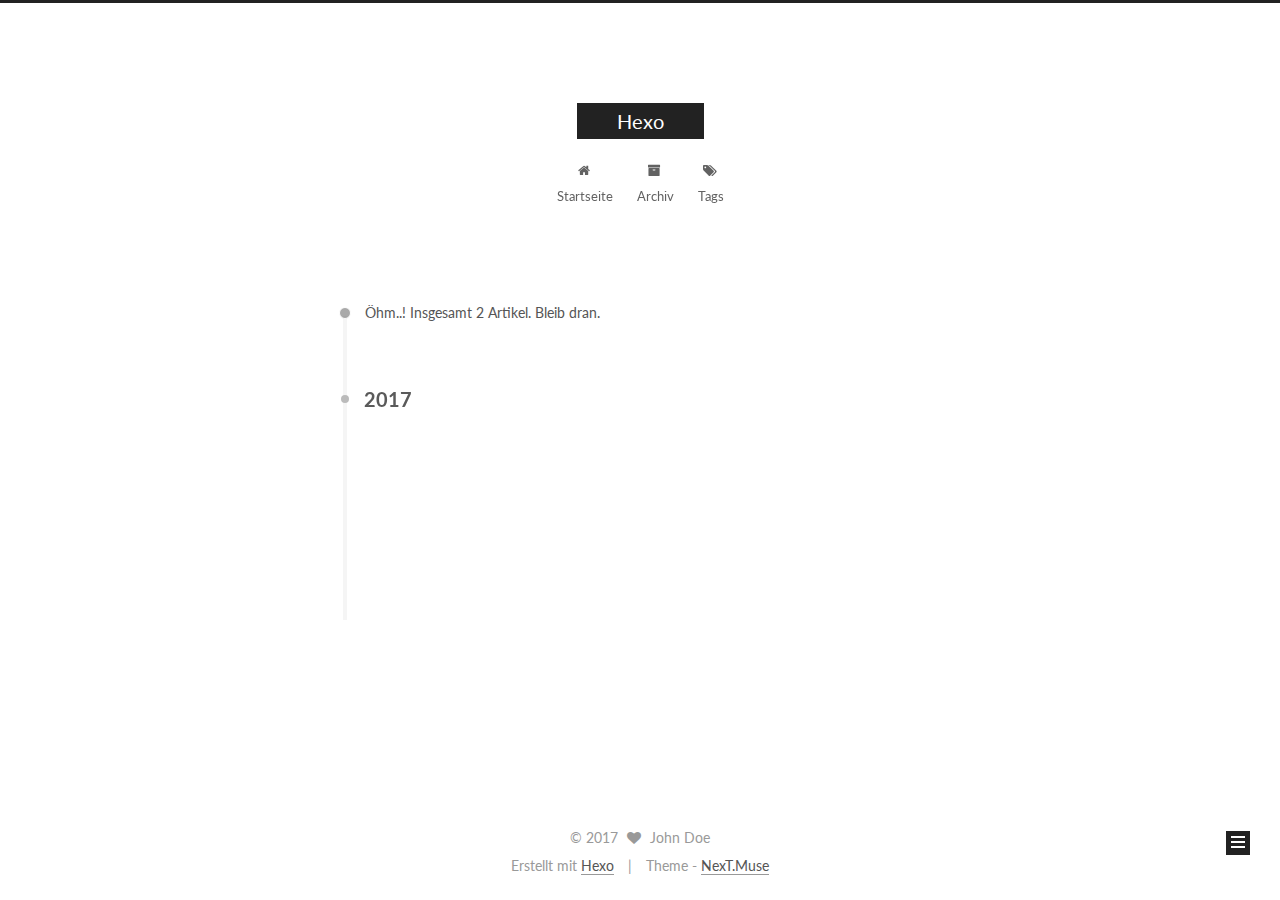
==== commit a2aec24e: "Site updated: 2017-08-22 16:47:46" ====
--- a/archives/index.html
+++ b/archives/index.html
@@ -134,7 +134,7 @@
 
 
 
-  <title>Archive | Hexo</title>
+  <title>Archiv | Hexo</title>
   
 
 
@@ -200,7 +200,7 @@
             
               <i class="menu-item-icon fa fa-fw fa-home"></i> <br />
             
-            Home
+            Startseite
           </a>
         </li>
       
@@ -210,7 +210,7 @@
             
               <i class="menu-item-icon fa fa-fw fa-archive"></i> <br />
             
-            Archives
+            Archiv
           </a>
         </li>
       
@@ -256,7 +256,7 @@
         
           
         
-        Um..! 2 posts in total. Keep on posting.
+        Öhm..! Insgesamt 2 Artikel. Bleib dran.
       </span>
 
       
@@ -392,7 +392,7 @@
             <div class="site-state-item site-state-posts">
               <a href="/archives/">
                 <span class="site-state-item-count">2</span>
-                <span class="site-state-item-name">posts</span>
+                <span class="site-state-item-name">Artikel</span>
               </a>
             </div>
           
@@ -446,7 +446,7 @@
 
 
 <div class="powered-by">
-  Powered by <a class="theme-link" href="https://hexo.io">Hexo</a>
+  Erstellt mit  <a class="theme-link" href="https://hexo.io">Hexo</a>
 </div>
 
 <div class="theme-info">
--- a/css/main.css
+++ b/css/main.css
@@ -1807,7 +1807,7 @@
   width: 4px;
   height: 4px;
   border-radius: 50%;
-  background: #b00b9c;
+  background: #09dae0;
 }
 .links-of-blogroll {
   font-size: 13px;
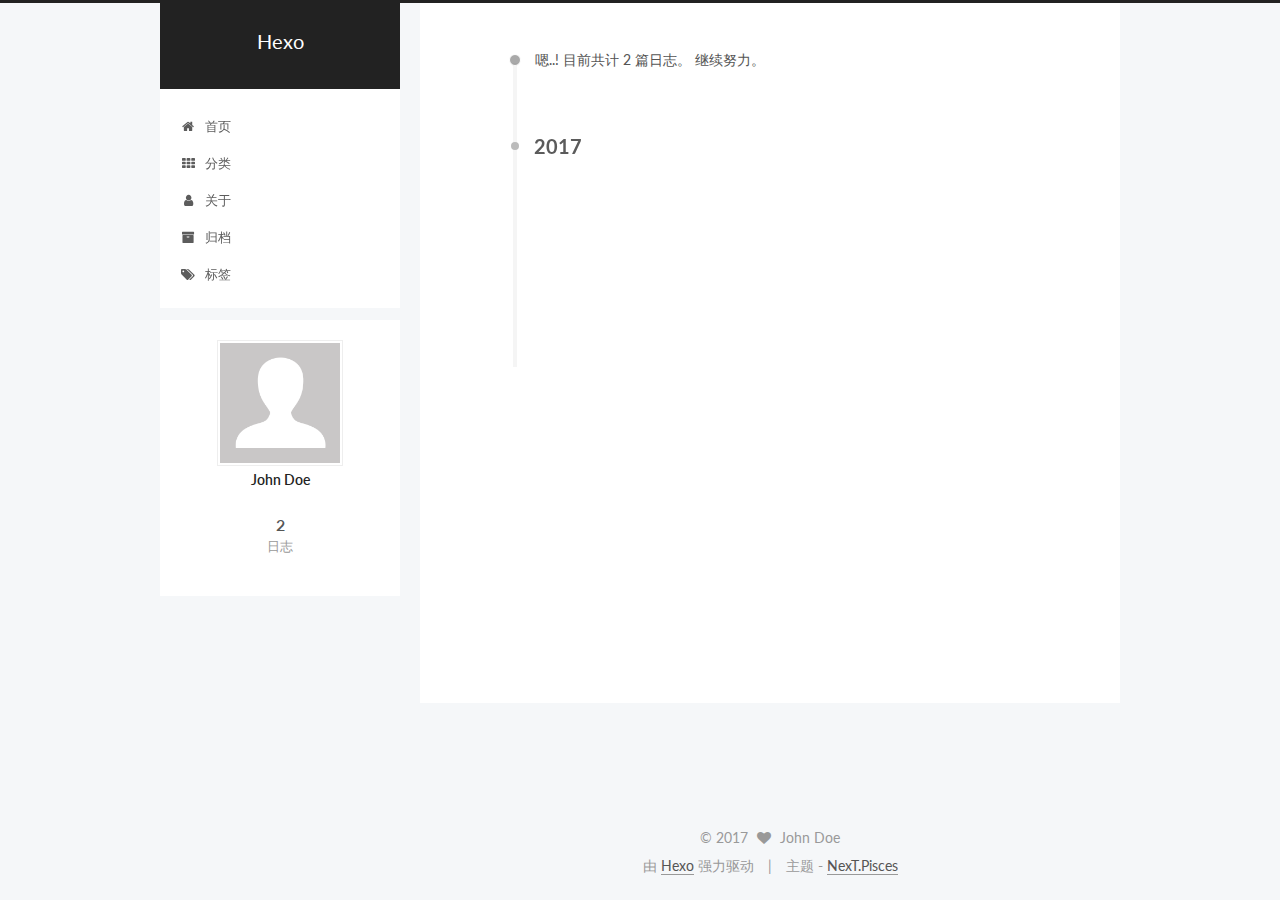
==== commit 041865e3: "Site updated: 2017-08-22 17:04:21" ====
--- a/archives/index.html
+++ b/archives/index.html
@@ -5,7 +5,7 @@
   
 
 
-<html class="theme-next muse use-motion" lang="">
+<html class="theme-next pisces use-motion" lang="zh-Hans">
 <head>
   <meta charset="UTF-8"/>
 <meta http-equiv="X-UA-Compatible" content="IE=edge" />
@@ -98,6 +98,7 @@
 <meta property="og:title" content="Hexo">
 <meta property="og:url" content="http://yoursite.com/archives/index.html">
 <meta property="og:site_name" content="Hexo">
+<meta property="og:locale" content="zh-Hans">
 <meta name="twitter:card" content="summary">
 <meta name="twitter:title" content="Hexo">
 
@@ -107,14 +108,14 @@
   var NexT = window.NexT || {};
   var CONFIG = {
     root: '/',
-    scheme: 'Muse',
+    scheme: 'Pisces',
     sidebar: {"position":"left","display":"post","offset":12,"offset_float":12,"b2t":false,"scrollpercent":false,"onmobile":false},
     fancybox: true,
     tabs: true,
     motion: true,
     duoshuo: {
       userId: '0',
-      author: 'Author'
+      author: '博主'
     },
     algolia: {
       applicationID: '',
@@ -134,7 +135,7 @@
 
 
 
-  <title>Archiv | Hexo</title>
+  <title>归档 | Hexo</title>
   
 
 
@@ -152,7 +153,7 @@
 
 </head>
 
-<body itemscope itemtype="http://schema.org/WebPage" lang="">
+<body itemscope itemtype="http://schema.org/WebPage" lang="zh-Hans">
 
   
   
@@ -200,17 +201,37 @@
             
               <i class="menu-item-icon fa fa-fw fa-home"></i> <br />
             
-            Startseite
+            首页
           </a>
         </li>
       
         
+        <li class="menu-item menu-item-categories">
+          <a href="/categories/" rel="section">
+            
+              <i class="menu-item-icon fa fa-fw fa-th"></i> <br />
+            
+            分类
+          </a>
+        </li>
+      
+        
+        <li class="menu-item menu-item-about">
+          <a href="/about/" rel="section">
+            
+              <i class="menu-item-icon fa fa-fw fa-user"></i> <br />
+            
+            关于
+          </a>
+        </li>
+      
+        
         <li class="menu-item menu-item-archives">
           <a href="/archives/" rel="section">
             
               <i class="menu-item-icon fa fa-fw fa-archive"></i> <br />
             
-            Archiv
+            归档
           </a>
         </li>
       
@@ -220,7 +241,7 @@
             
               <i class="menu-item-icon fa fa-fw fa-tags"></i> <br />
             
-            Tags
+            标签
           </a>
         </li>
       
@@ -256,7 +277,7 @@
         
           
         
-        Öhm..! Insgesamt 2 Artikel. Bleib dran.
+        嗯..! 目前共计 2 篇日志。 继续努力。
       </span>
 
       
@@ -392,7 +413,7 @@
             <div class="site-state-item site-state-posts">
               <a href="/archives/">
                 <span class="site-state-item-count">2</span>
-                <span class="site-state-item-name">Artikel</span>
+                <span class="site-state-item-name">日志</span>
               </a>
             </div>
           
@@ -446,13 +467,13 @@
 
 
 <div class="powered-by">
-  Erstellt mit  <a class="theme-link" href="https://hexo.io">Hexo</a>
+  由 <a class="theme-link" href="https://hexo.io">Hexo</a> 强力驱动
 </div>
 
 <div class="theme-info">
-  Theme -
+  主题 -
   <a class="theme-link" href="https://github.com/iissnan/hexo-theme-next">
-    NexT.Muse
+    NexT.Pisces
   </a>
 </div>
 
@@ -532,6 +553,13 @@
   
   
 
+
+  <script type="text/javascript" src="/js/src/affix.js?v=5.1.2"></script>
+
+  <script type="text/javascript" src="/js/src/schemes/pisces.js?v=5.1.2"></script>
+
+
+
   
   
     <script type="text/javascript" id="motion.page.archive">
--- a/css/main.css
+++ b/css/main.css
@@ -189,7 +189,7 @@
   font-size: 14px;
   line-height: 2;
   color: #555;
-  background: #fff;
+  background: #f5f7f9;
 }
 @media (max-width: 767px) {
   body {
@@ -639,8 +639,8 @@
 @media (min-width: 992px) {
   .full-image.full-image.full-image {
     max-width: none;
-    width: 110%;
-    margin: 25px -5%;
+    width: 118%;
+    margin: 0 -9%;
   }
 }
 .blockquote-center,
@@ -928,7 +928,7 @@
   font-size: 14px;
   color: #fff;
   background: #222;
-  border: 2px solid #222;
+  border: 2px solid #555;
   text-decoration: none;
   border-radius: 0;
   transition-property: background-color;
@@ -939,8 +939,8 @@
 .btn:hover,
 .post-button .btn:hover {
   border-color: #222;
-  color: #222;
-  background: #fff;
+  color: #fff;
+  background: #222;
 }
 .btn-bar {
   display: block;
@@ -1045,7 +1045,7 @@
   width: 24px;
   background: #222;
   font-size: 12px;
-  opacity: 1;
+  opacity: 0.6;
   color: #fff;
   cursor: pointer;
   text-align: center;
@@ -1066,7 +1066,7 @@
   }
 }
 .back-to-top.back-to-top-on {
-  bottom: 19px;
+  bottom: 30px;
 }
 .header {
   background: transparent;
@@ -1115,7 +1115,7 @@
 .site-subtitle {
   margin-top: 10px;
   font-size: 13px;
-  color: #999;
+  color: #ddd;
 }
 .use-motion .brand {
   opacity: 0;
@@ -1188,7 +1188,8 @@
   transition-timing-function: ease-in-out;
   transition-delay: 0s;
 }
-.menu .menu-item a:hover {
+.menu .menu-item a:hover,
+.menu-item-active a {
   border-bottom-color: #222;
 }
 .menu .menu-item .fa {
@@ -1525,10 +1526,10 @@
   margin-top: 50px;
 }
 .post-button .btn {
-  color: #fff;
+  color: #555;
   font-size: 14px;
-  background: #222;
-  border-radius: 0;
+  background: #fff;
+  border-radius: 2px;
   line-height: 2;
   margin: 0 4px 8px 4px;
 }
@@ -1720,20 +1721,20 @@
   display: block;
   margin: 0 auto;
   padding: 2px;
-  max-width: 96px;
+  max-width: 120px;
   height: auto;
-  border: 2px solid #333;
+  border: 1px solid #eee;
 }
 .site-author-name {
-  margin: 5px 0 0;
+  margin: 0;
   text-align: center;
-  color: #f5f5f5;
-  font-weight: normal;
+  color: #222;
+  font-weight: 600;
 }
 .site-description {
-  margin-top: 5px;
+  margin-top: 0;
   text-align: center;
-  font-size: 14px;
+  font-size: 13px;
   color: #999;
 }
 .site-state {
@@ -1745,7 +1746,7 @@
 .site-state-item {
   display: inline-block;
   padding: 0 15px;
-  border-left: 1px solid #333;
+  border-left: 1px solid #eee;
 }
 .site-state-item:first-child {
   border-left: none;
@@ -1758,11 +1759,11 @@
   text-align: center;
   color: inherit;
   font-weight: 600;
-  font-size: 18px;
+  font-size: 16px;
 }
 .site-state-item-name {
   font-size: 13px;
-  color: inherit;
+  color: #999;
 }
 .feed-link {
   margin-top: 20px;
@@ -1807,7 +1808,7 @@
   width: 4px;
   height: 4px;
   border-radius: 50%;
-  background: #09dae0;
+  background: #4be39a;
 }
 .links-of-blogroll {
   font-size: 13px;
@@ -1837,7 +1838,7 @@
   color: #555;
 }
 .sidebar-nav li:hover {
-  color: #f5f5f5;
+  color: #fc6423;
 }
 .page-post-detail .sidebar-nav-toc {
   padding: 0 5px;
@@ -1846,11 +1847,11 @@
   margin-left: 10px;
 }
 .sidebar-nav .sidebar-nav-active {
-  color: #87daff;
-  border-bottom-color: #87daff;
+  color: #fc6423;
+  border-bottom-color: #fc6423;
 }
 .sidebar-nav .sidebar-nav-active:hover {
-  color: #87daff;
+  color: #fc6423;
 }
 .sidebar-panel {
   display: none;
@@ -1883,12 +1884,12 @@
   transition-timing-function: ease-in-out;
   transition-delay: 0s;
   transition-property: all;
-  color: #999;
-  border-bottom-color: #555;
+  color: #666;
+  border-bottom-color: #ccc;
 }
 .post-toc ol a:hover {
-  color: #ccc;
-  border-bottom-color: #ccc;
+  color: #000;
+  border-bottom-color: #000;
 }
 .post-toc .nav-item {
   overflow: hidden;
@@ -1909,14 +1910,14 @@
   display: block;
 }
 .post-toc .nav .active > a {
-  color: #87daff;
-  border-bottom-color: #87daff;
+  color: #fc6423;
+  border-bottom-color: #fc6423;
 }
 .post-toc .nav .active-current > a {
-  color: #87daff;
+  color: #fc6423;
 }
 .post-toc .nav .active-current > a:hover {
-  color: #87daff;
+  color: #fc6423;
 }
 .footer {
   font-size: 14px;
@@ -2328,6 +2329,16 @@
   transform: translate(-50%, -50%);
   color: #ccc;
 }
+@media (min-width: 768px) and (max-width: 991px) {
+  .busuanzi-count {
+    width: auto;
+  }
+}
+@media (max-width: 767px) {
+  .busuanzi-count {
+    width: auto;
+  }
+}
 .site-uv,
 .site-pv,
 .page-pv {
@@ -2566,83 +2577,395 @@
   }
 }
 .page-post-detail .sidebar-toggle-line {
-  background: #87daff;
+  background: #fc6423;
 }
 .page-post-detail .comments {
   overflow: hidden;
 }
-@media (max-width: 767px) {
-  .header-inner,
-  .container .main-inner,
+.header {
+  position: relative;
+  margin: 0 auto;
+  width: 960px;
+}
+@media (min-width: 768px) and (max-width: 991px) {
+  .header {
+    width: auto;
+  }
+}
+@media (max-width: 767px) {
+  .header {
+    width: auto;
+  }
+}
+.header-inner {
+  position: absolute;
+  top: 0;
+  overflow: hidden;
+  padding: 0;
+  width: 240px;
+  background: #fff;
+  box-shadow: initial;
+  border-radius: initial;
+}
+@media (min-width: 1600px) {
+  .container .header-inner {
+    width: 240px;
+  }
+}
+@media (min-width: 768px) and (max-width: 991px) {
+  .header-inner {
+    position: relative;
+    width: auto;
+    border-radius: initial;
+  }
+}
+@media (max-width: 767px) {
+  .header-inner {
+    position: relative;
+    width: auto;
+    border-radius: initial;
+  }
+}
+.main:before,
+.main:after {
+  content: " ";
+  display: table;
+}
+.main:after {
+  clear: both;
+}
+@media (min-width: 768px) and (max-width: 991px) {
+  .main {
+    padding-bottom: 100px;
+  }
+}
+@media (max-width: 767px) {
+  .main {
+    padding-bottom: 100px;
+  }
+}
+.container .main-inner {
+  width: 960px;
+}
+@media (min-width: 768px) and (max-width: 991px) {
+  .container .main-inner {
+    width: auto;
+  }
+}
+@media (max-width: 767px) {
+  .container .main-inner {
+    width: auto;
+  }
+}
+.content-wrap {
+  float: right;
+  box-sizing: border-box;
+  padding: 40px;
+  width: 700px;
+  background: #fff;
+  min-height: 700px;
+  box-shadow: initial;
+  border-radius: initial;
+}
+@media (min-width: 768px) and (max-width: 991px) {
+  .content-wrap {
+    width: 100%;
+    padding: 20px;
+    border-radius: initial;
+  }
+}
+@media (max-width: 767px) {
+  .content-wrap {
+    width: 100%;
+    padding: 20px;
+    min-height: auto;
+    border-radius: initial;
+  }
+}
+.sidebar {
+  position: static;
+  float: left;
+  margin-top: 300px;
+  width: 240px;
+  background: #f5f7f9;
+  box-shadow: none;
+}
+@media (min-width: 768px) and (max-width: 991px) {
+  .sidebar {
+    display: none;
+  }
+}
+@media (max-width: 767px) {
+  .sidebar {
+    display: none;
+  }
+}
+.sidebar-toggle {
+  display: none;
+}
+.footer-inner {
+  width: 960px;
+  padding-left: 260px;
+}
+@media (min-width: 768px) and (max-width: 991px) {
   .footer-inner {
     width: auto;
-  }
-}
-embed {
-  display: block;
-  margin: 0px auto 25px auto;
-}
-.custom-logo .site-meta-headline {
-  text-align: center;
-}
-.custom-logo .brand {
+    padding-left: 0 !important;
+    padding-right: 0 !important;
+  }
+}
+@media (max-width: 767px) {
+  .footer-inner {
+    width: auto;
+    padding-left: 0 !important;
+    padding-right: 0 !important;
+  }
+}
+.sidebar-position-right .header-inner {
+  right: 0;
+}
+.sidebar-position-right .content-wrap {
+  float: left;
+}
+.sidebar-position-right .sidebar {
+  float: right;
+}
+.sidebar-position-right .footer-inner {
+  padding-left: 0;
+  padding-right: 260px;
+}
+.site-brand-wrapper {
+  position: relative;
+}
+.site-meta {
+  padding: 20px 0;
+  color: #fff;
+  background: #222;
+}
+@media (min-width: 768px) and (max-width: 991px) {
+  .site-meta {
+    box-shadow: 0 0 16px rgba(0,0,0,0.5);
+  }
+}
+@media (max-width: 767px) {
+  .site-meta {
+    box-shadow: 0 0 16px rgba(0,0,0,0.5);
+  }
+}
+.brand {
+  padding: 0;
   background: none;
 }
-.custom-logo .site-title {
-  margin: 10px auto 0;
-  font-size: 24px;
-  color: #222;
-}
-.custom-logo .site-title a {
-  border: none;
-}
-.custom-logo-image {
-  margin: 0 auto;
-  padding: 5px;
-  max-width: 150px;
-  background: #fff;
-}
-@media (max-width: 767px) {
-  .site-nav {
-    position: absolute;
-    left: 0;
-    top: 52px;
-    margin: 0;
-    width: 100%;
-    padding: 0;
-    background: #fff;
-    border-bottom: 1px solid #ddd;
-    z-index: 1;
-  }
-}
-@media (max-width: 767px) {
-  .menu {
-    text-align: left;
-  }
-}
-@media (max-width: 767px) {
-  .menu .menu-item {
-    display: block;
-    margin: 0 10px;
-    vertical-align: top;
-  }
-}
-@media (max-width: 767px) {
-  .menu .menu-item br {
-    display: none;
-  }
-}
-@media (max-width: 767px) {
-  .menu .menu-item a {
-    padding: 5px 10px;
-  }
-}
-.menu .menu-item .fa {
-  margin-right: 0;
+.brand:hover {
+  color: #fff;
+}
+.site-subtitle {
+  margin: 10px 10px 0;
+  font-weight: initial;
 }
 .site-search form {
   display: none;
 }
+.site-nav {
+  border-top: none;
+}
+@media (min-width: 768px) and (max-width: 991px) {
+  .site-nav {
+    display: none !important;
+  }
+}
+@media (min-width: 768px) and (max-width: 991px) {
+  .site-nav-on {
+    display: block !important;
+  }
+}
+.menu .menu-item {
+  display: block;
+  margin: 0;
+}
+.menu .menu-item a {
+  position: relative;
+  box-sizing: border-box;
+  padding: 5px 20px;
+  text-align: left;
+  line-height: inherit;
+  transition-property: background-color;
+  transition-duration: 0.2s;
+  transition-timing-function: ease-in-out;
+  transition-delay: 0s;
+}
+.menu .menu-item a:hover,
+.menu-item-active a {
+  background: #f9f9f9;
+  border-bottom-color: #fff;
+}
+.menu .menu-item br {
+  display: none;
+}
+.menu-item-active a:after {
+  content: " ";
+  position: absolute;
+  top: 50%;
+  margin-top: -3px;
+  right: 15px;
+  width: 6px;
+  height: 6px;
+  border-radius: 50%;
+  background-color: #bbb;
+}
+.btn-bar {
+  background-color: #fff;
+}
+.site-nav-toggle {
+  left: 20px;
+  top: 50%;
+  -webkit-transform: translateY(-50%);
+  -webkit-transform: translateY(-50%);
+  -moz-transform: translateY(-50%);
+  -ms-transform: translateY(-50%);
+  -o-transform: translateY(-50%);
+  transform: translateY(-50%);
+}
+@media (min-width: 768px) and (max-width: 991px) {
+  .site-nav-toggle {
+    display: block;
+  }
+}
+.use-motion .sidebar .motion-element {
+  opacity: 1;
+}
+.sidebar {
+  display: none;
+  right: auto;
+  bottom: auto;
+  -webkit-transform: none;
+}
+.sidebar-inner {
+  box-sizing: border-box;
+  width: 240px;
+  color: #555;
+  background: #fff;
+  box-shadow: initial;
+  border-radius: initial;
+}
+.sidebar-inner.affix {
+  position: fixed;
+  top: 12px;
+}
+.site-overview {
+  margin: 0 2px;
+  text-align: left;
+}
+.site-author:before,
+.site-author:after {
+  content: " ";
+  display: table;
+}
+.site-author:after {
+  clear: both;
+}
+.sidebar a {
+  color: #555;
+}
+.sidebar a:hover {
+  color: #222;
+}
+.links-of-author-item a:before {
+  display: none;
+}
+.links-of-author-item a {
+  border-bottom: none;
+  text-decoration: underline;
+}
+.feed-link {
+  border-top: 1px dotted #ccc;
+  border-bottom: 1px dotted #ccc;
+  text-align: center;
+}
+.feed-link a {
+  display: block;
+  color: #fc6423;
+  border: none;
+}
+.feed-link a:hover {
+  background: none;
+  color: #e34603;
+}
+.feed-link a:hover i {
+  color: #e34603;
+}
+.links-of-author:before,
+.links-of-author:after {
+  content: " ";
+  display: table;
+}
+.links-of-author:after {
+  clear: both;
+}
+.links-of-author-item {
+  margin: 5px 0 0;
+  width: 50%;
+}
+.links-of-author-item a {
+  box-sizing: border-box;
+  display: inline-block;
+  margin-right: 0;
+  margin-bottom: 0;
+  padding: 0 5px;
+  overflow: hidden;
+  white-space: nowrap;
+  text-overflow: ellipsis;
+}
+.links-of-author-item a {
+  display: block;
+  text-decoration: none;
+}
+.links-of-author-item a:hover {
+  border-radius: 4px;
+  background: #eee;
+}
+.links-of-author-item .fa {
+  margin-right: 2px;
+  font-size: 16px;
+}
+.links-of-author-item .fa-globe {
+  font-size: 15px;
+}
+.links-of-blogroll {
+  margin-top: 20px;
+  padding: 3px 0 0;
+  border-top: 1px dotted #ccc;
+}
+.links-of-blogroll-title {
+  margin-top: 0;
+}
+.links-of-blogroll-item {
+  padding: 0;
+}
+.links-of-blogroll-inline:before,
+.links-of-blogroll-inline:after {
+  content: " ";
+  display: table;
+}
+.links-of-blogroll-inline:after {
+  clear: both;
+}
 .links-of-blogroll-inline .links-of-blogroll-item {
-  display: inline-block;
-}
+  margin: 5px 0 0;
+  width: 50%;
+}
+.links-of-blogroll-inline .links-of-blogroll-item a {
+  box-sizing: border-box;
+  display: inline-block;
+  margin-right: 0;
+  margin-bottom: 0;
+  padding: 0 5px;
+  overflow: hidden;
+  white-space: nowrap;
+  text-overflow: ellipsis;
+}
+@media (max-width: 767px) {
+  .post-body {
+    text-align: justify;
+  }
+}
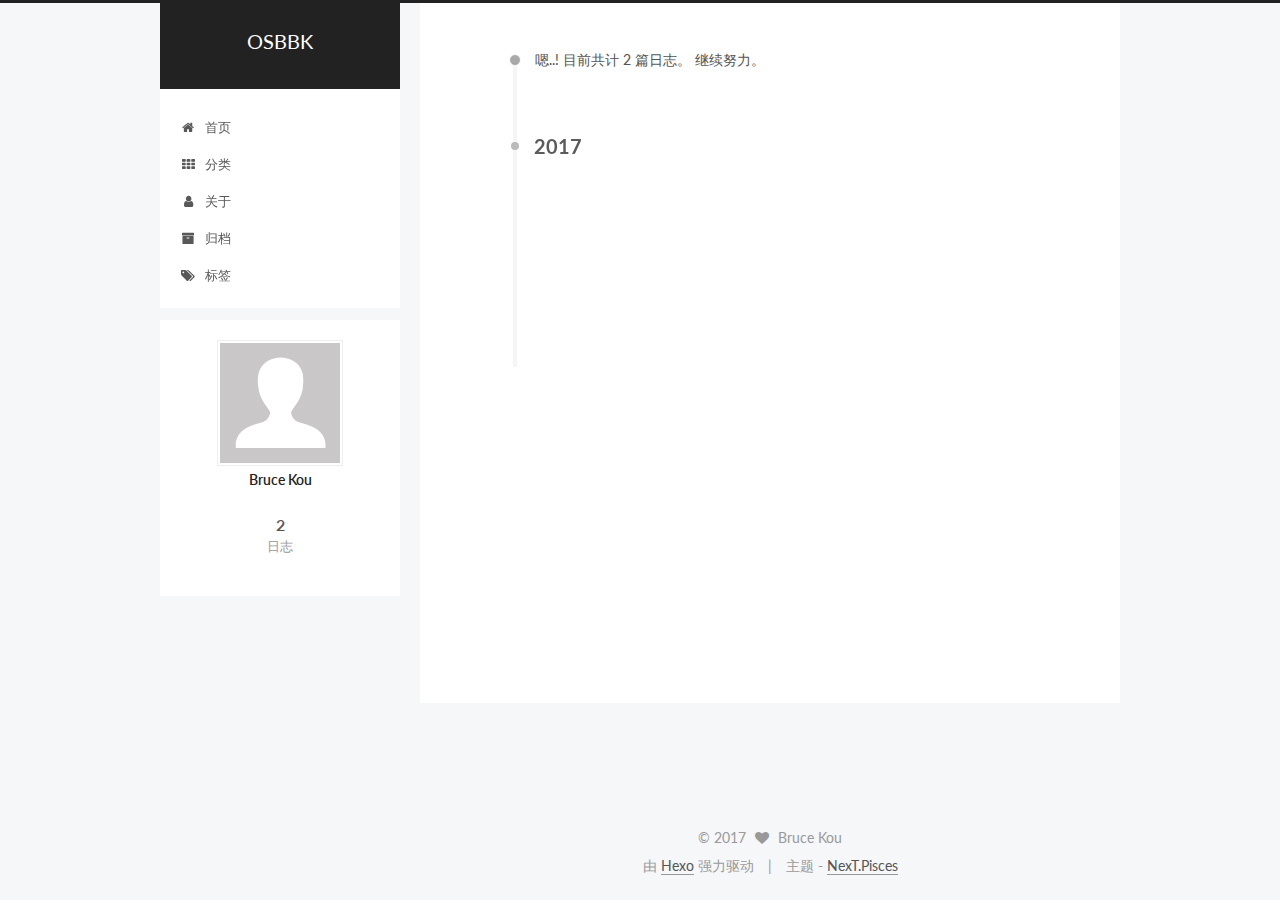
==== commit 3922464e: "Site updated: 2017-08-22 17:07:12" ====
--- a/archives/index.html
+++ b/archives/index.html
@@ -95,12 +95,12 @@
 
 
 <meta property="og:type" content="website">
-<meta property="og:title" content="Hexo">
+<meta property="og:title" content="OSBBK">
 <meta property="og:url" content="http://yoursite.com/archives/index.html">
-<meta property="og:site_name" content="Hexo">
+<meta property="og:site_name" content="OSBBK">
 <meta property="og:locale" content="zh-Hans">
 <meta name="twitter:card" content="summary">
-<meta name="twitter:title" content="Hexo">
+<meta name="twitter:title" content="OSBBK">
 
 
 
@@ -135,7 +135,7 @@
 
 
 
-  <title>归档 | Hexo</title>
+  <title>归档 | OSBBK</title>
   
 
 
@@ -171,7 +171,7 @@
     <div class="custom-logo-site-title">
       <a href="/"  class="brand" rel="start">
         <span class="logo-line-before"><i></i></span>
-        <span class="site-title">Hexo</span>
+        <span class="site-title">OSBBK</span>
         <span class="logo-line-after"><i></i></span>
       </a>
     </div>
@@ -401,8 +401,8 @@
         <div class="site-author motion-element" itemprop="author" itemscope itemtype="http://schema.org/Person">
           <img class="site-author-image" itemprop="image"
                src="/images/avatar.gif"
-               alt="John Doe" />
-          <p class="site-author-name" itemprop="name">John Doe</p>
+               alt="Bruce Kou" />
+          <p class="site-author-name" itemprop="name">Bruce Kou</p>
            
               <p class="site-description motion-element" itemprop="description"></p>
           
@@ -462,7 +462,7 @@
   <span class="with-love">
     <i class="fa fa-heart"></i>
   </span>
-  <span class="author" itemprop="copyrightHolder">John Doe</span>
+  <span class="author" itemprop="copyrightHolder">Bruce Kou</span>
 </div>
 
 
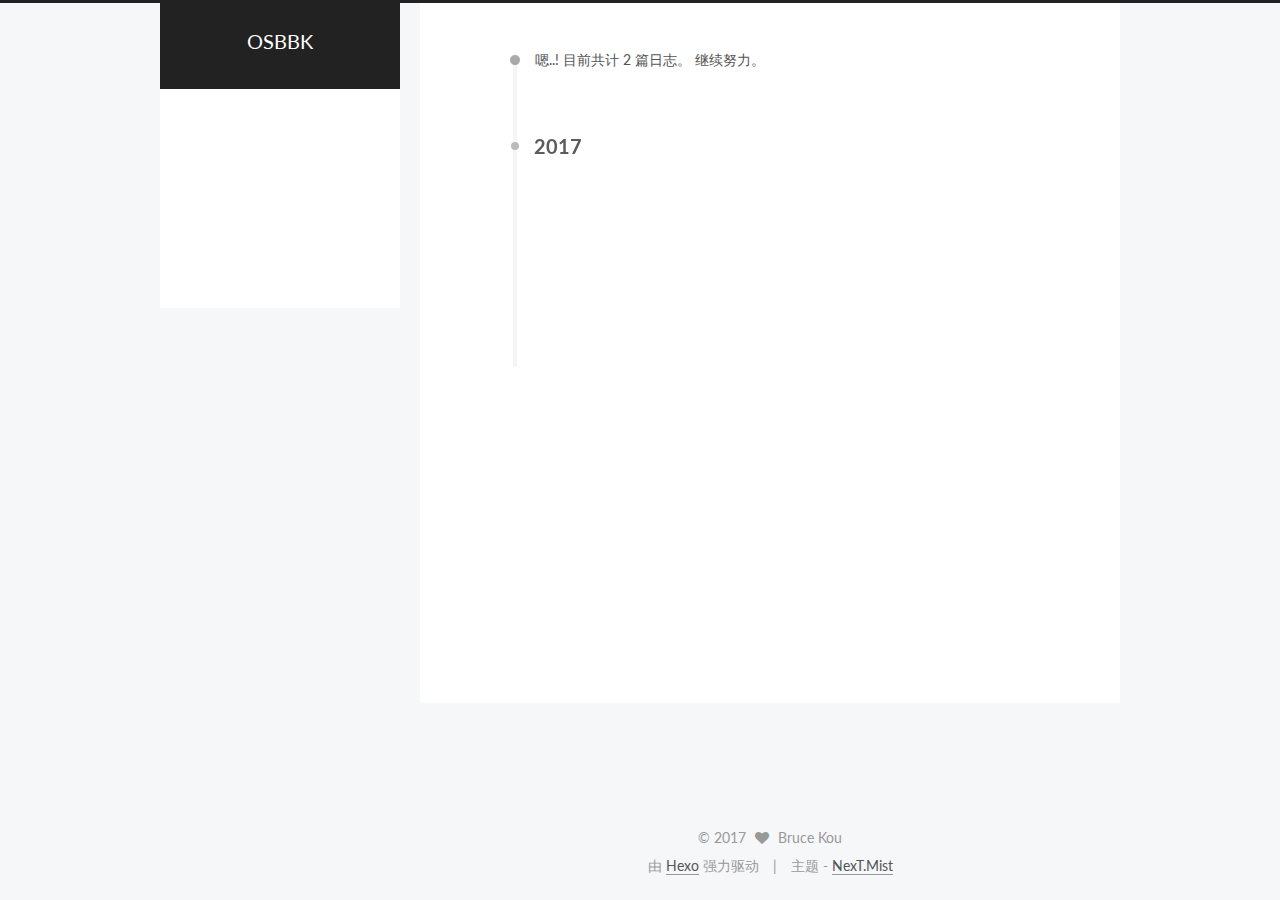
==== commit 127342c2: "Site updated: 2017-08-22 17:30:16" ====
--- a/archives/index.html
+++ b/archives/index.html
@@ -5,7 +5,7 @@
   
 
 
-<html class="theme-next pisces use-motion" lang="zh-Hans">
+<html class="theme-next mist use-motion" lang="zh-Hans">
 <head>
   <meta charset="UTF-8"/>
 <meta http-equiv="X-UA-Compatible" content="IE=edge" />
@@ -108,7 +108,7 @@
   var NexT = window.NexT || {};
   var CONFIG = {
     root: '/',
-    scheme: 'Pisces',
+    scheme: 'Mist',
     sidebar: {"position":"left","display":"post","offset":12,"offset_float":12,"b2t":false,"scrollpercent":false,"onmobile":false},
     fancybox: true,
     tabs: true,
@@ -473,7 +473,7 @@
 <div class="theme-info">
   主题 -
   <a class="theme-link" href="https://github.com/iissnan/hexo-theme-next">
-    NexT.Pisces
+    NexT.Mist
   </a>
 </div>
 
@@ -553,13 +553,6 @@
   
   
 
-
-  <script type="text/javascript" src="/js/src/affix.js?v=5.1.2"></script>
-
-  <script type="text/javascript" src="/js/src/schemes/pisces.js?v=5.1.2"></script>
-
-
-
   
   
     <script type="text/javascript" id="motion.page.archive">
